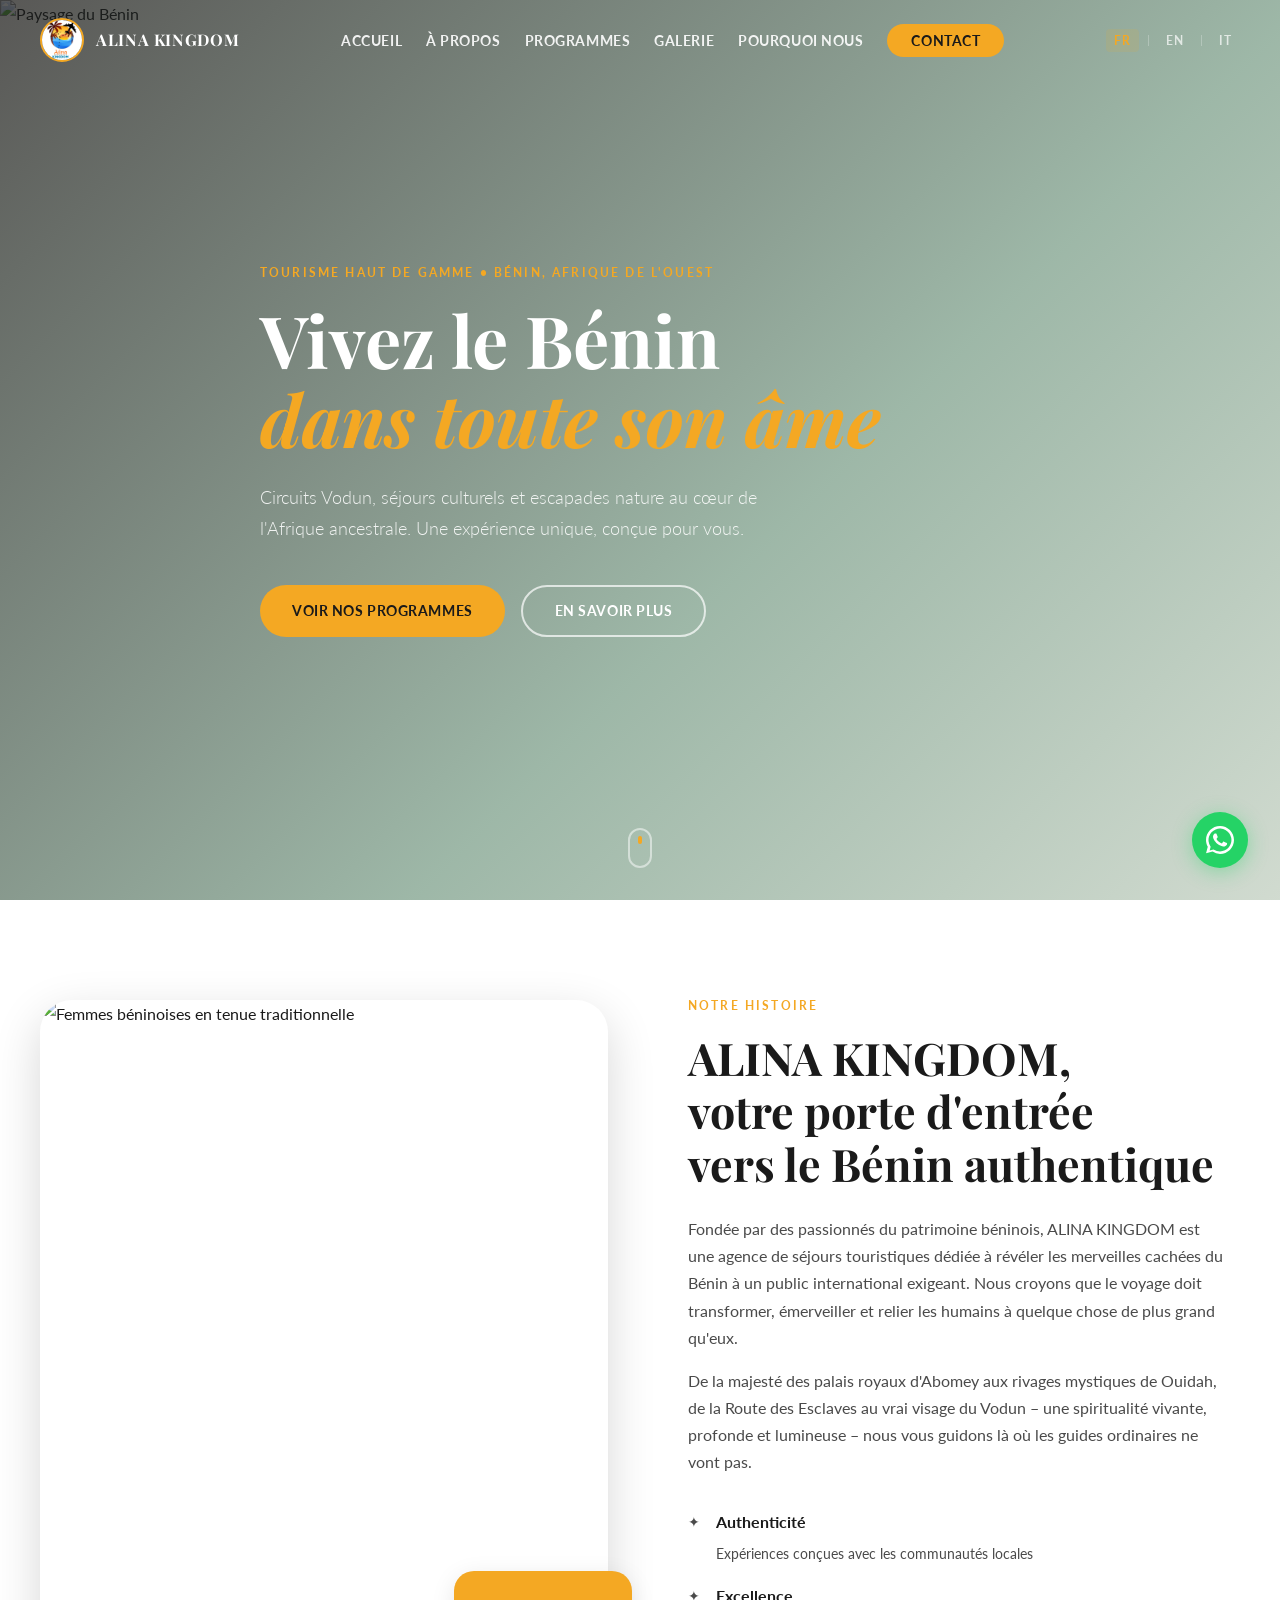
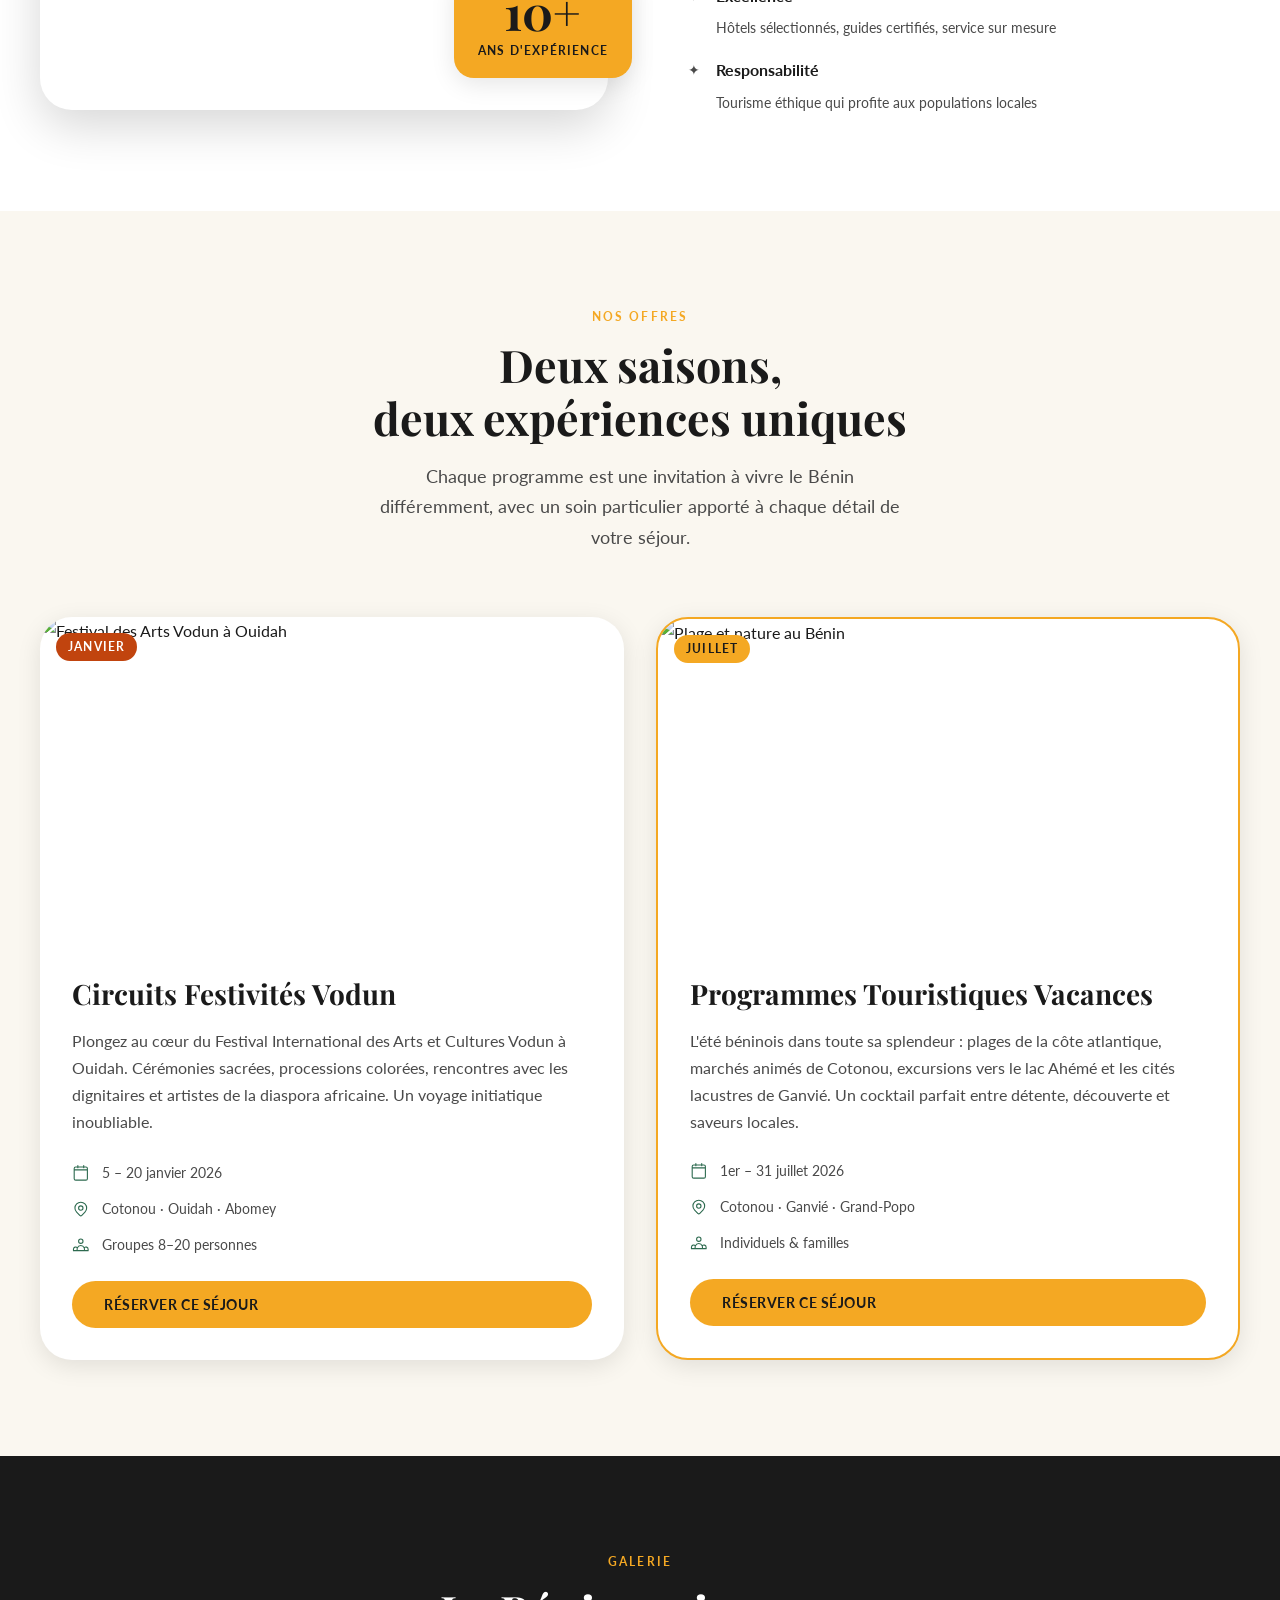
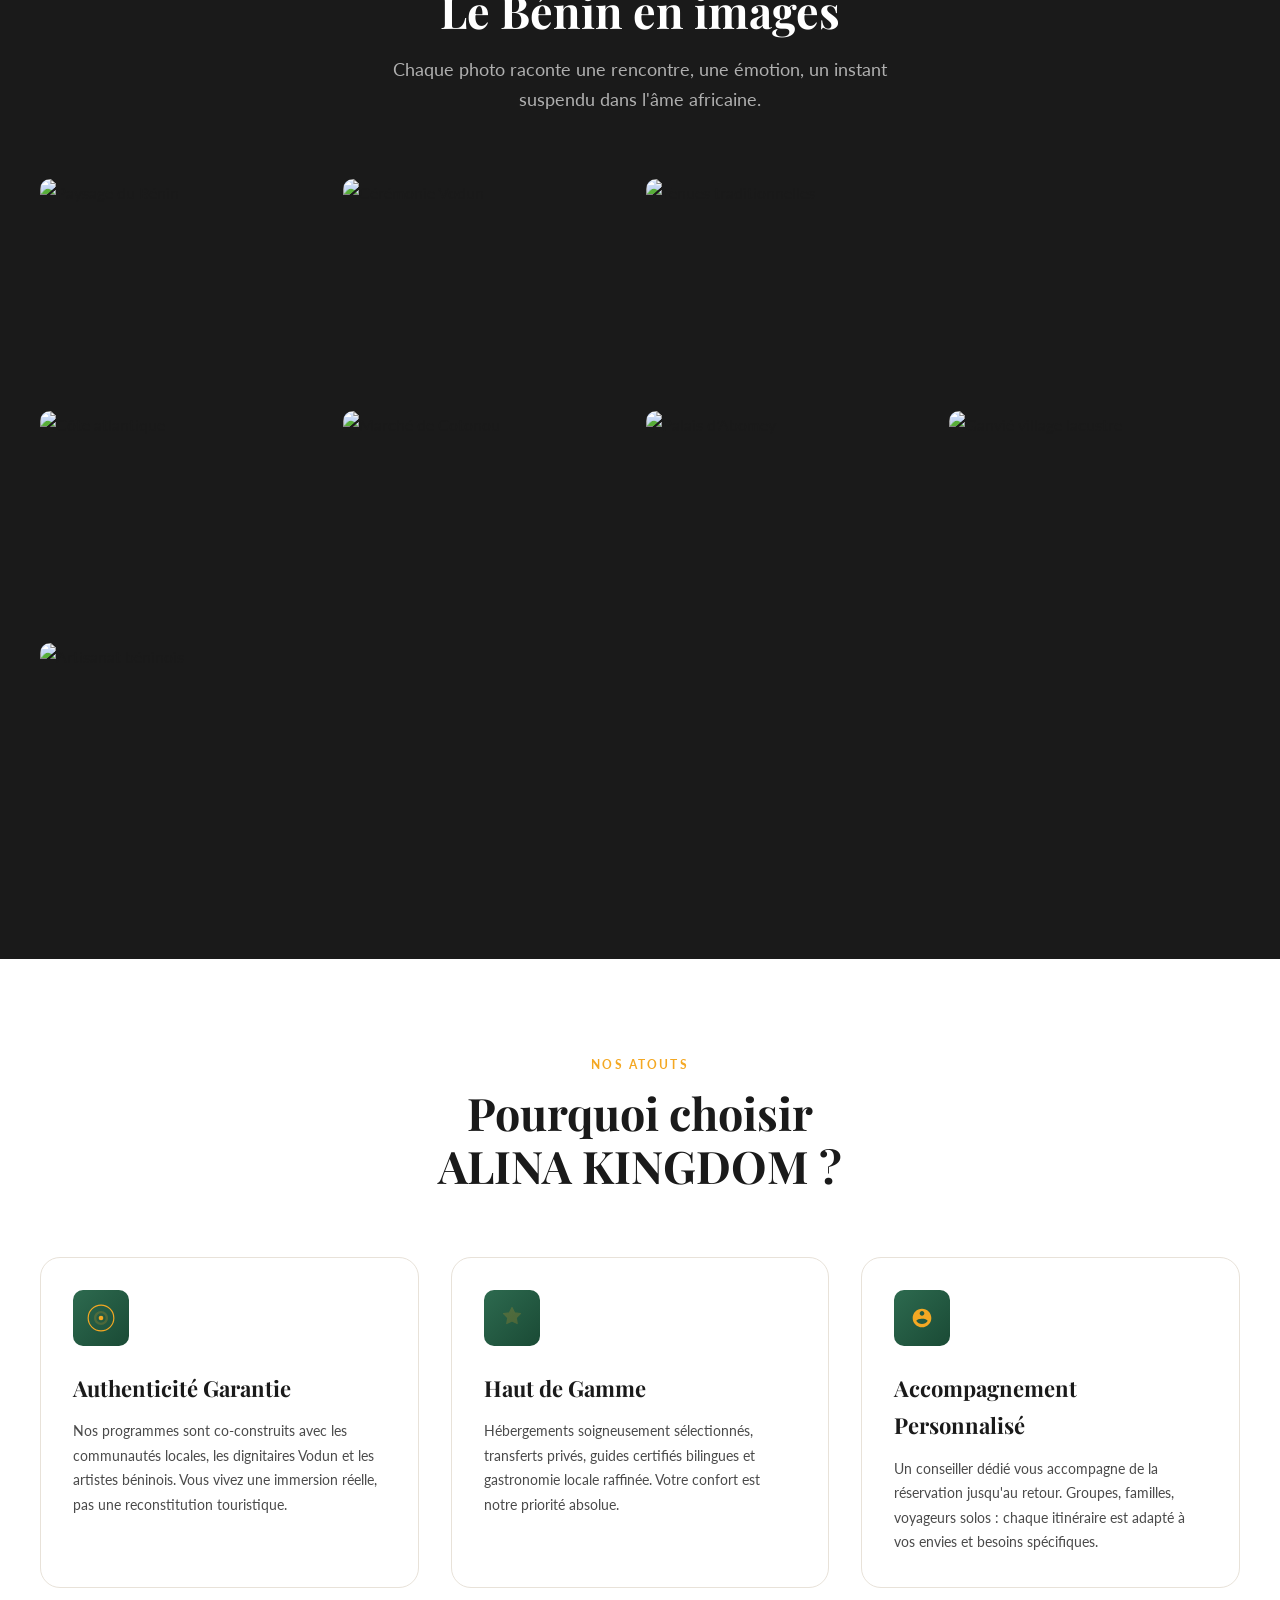
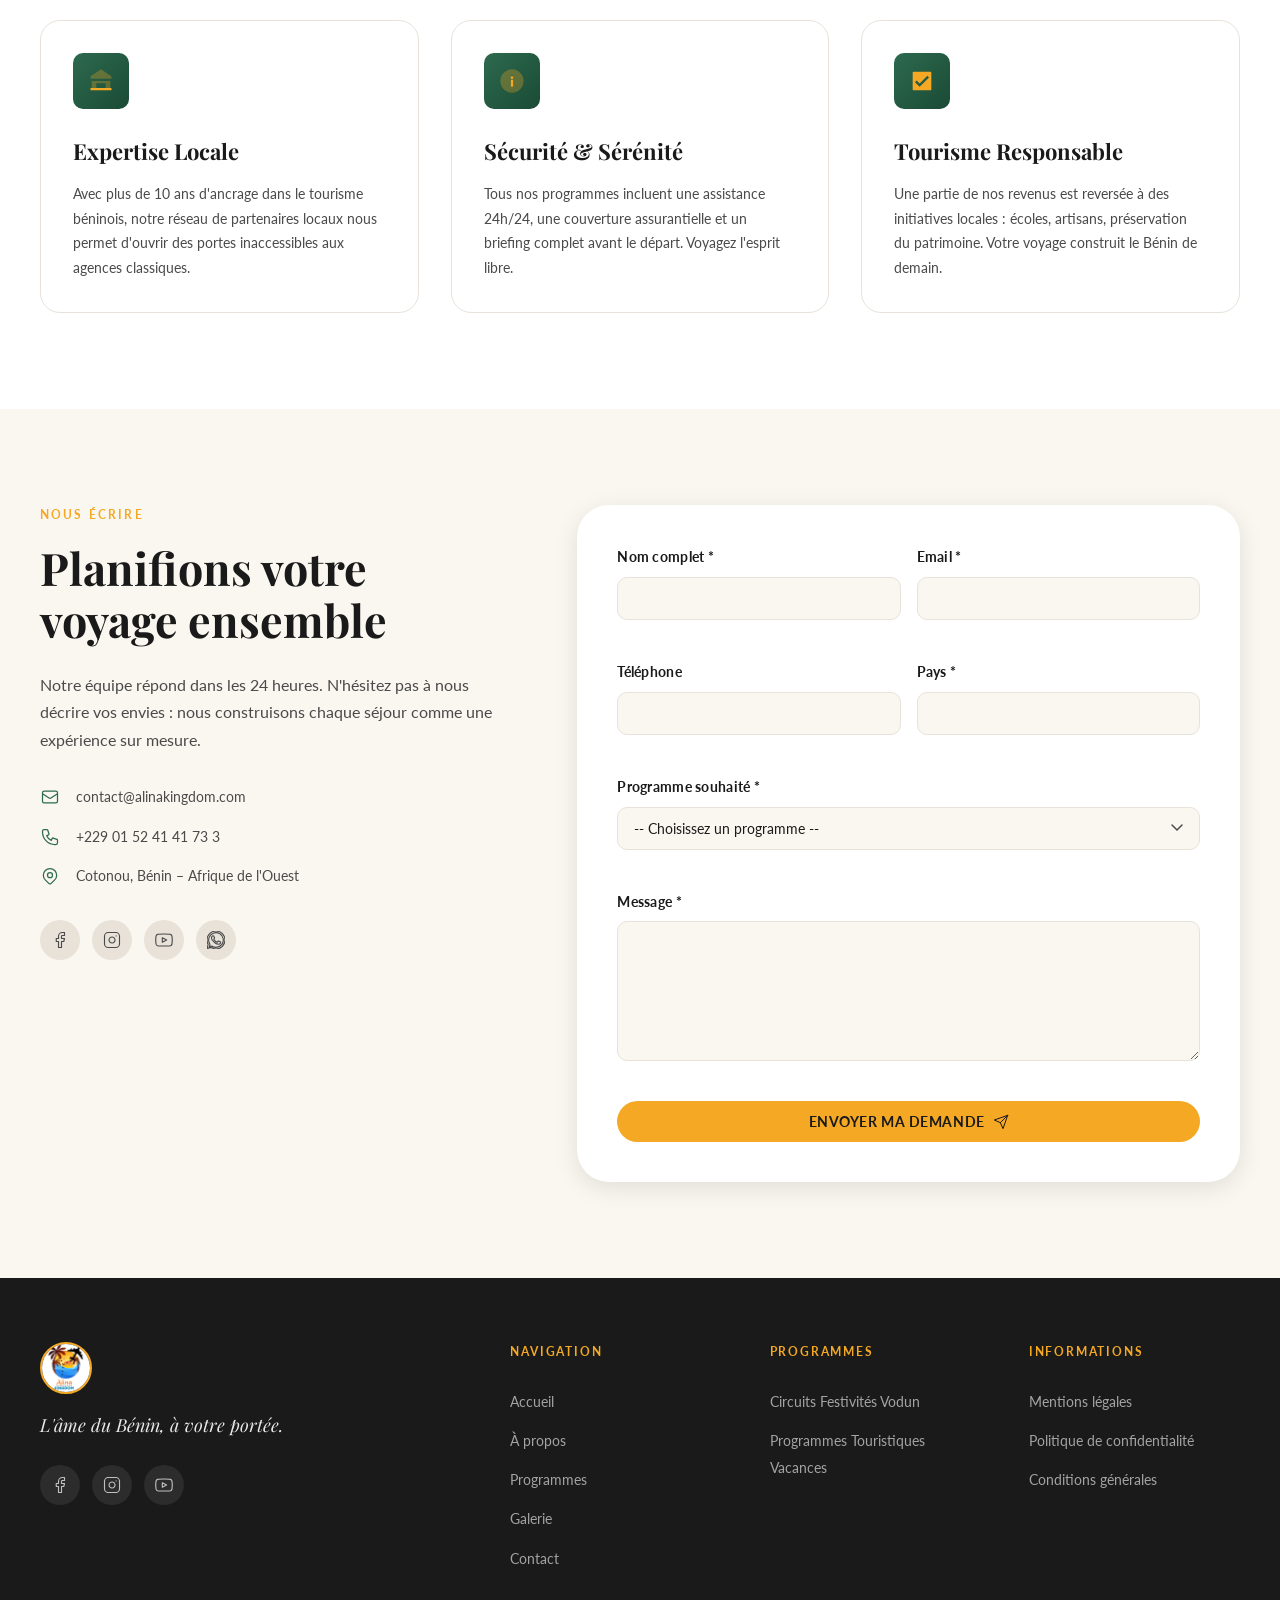
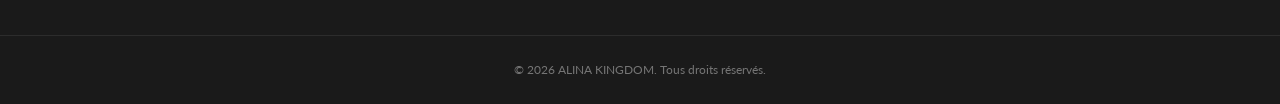
==== index.html @ 39112b96 "Initial release – ALINA KINGDOM website Site vitrine complet : HTML/CSS/JS vanilla, multilingue FR/E" ====
<!DOCTYPE html>
<html lang="fr">
<head>
  <meta charset="UTF-8" />
  <meta name="viewport" content="width=device-width, initial-scale=1.0" />
  <!-- SEO -->
  <title data-i18n="meta.title">ALINA KINGDOM – Séjours Touristiques au Bénin</title>
  <meta name="description" data-i18n-attr="content" data-i18n="meta.description" content="ALINA KINGDOM vous propose des séjours touristiques haut de gamme au Bénin : circuits Vodun, vacances estivales, immersion culturelle authentique à Cotonou, Ouidah et Abomey." />
  <meta name="keywords" content="tourisme au Bénin, voyage culturel Bénin, séjour Vodun, vacances Afrique, tourisme africain, Cotonou, Ouidah, Abomey, festival Vodun" />
  <meta name="author" content="ALINA KINGDOM" />
  <!-- Open Graph -->
  <meta property="og:type" content="website" />
  <meta property="og:url" content="https://www.alinakingdom.com/" />
  <meta property="og:title" data-i18n="meta.title" content="ALINA KINGDOM – Séjours Touristiques au Bénin" />
  <meta property="og:description" content="Découvrez le Bénin autrement avec ALINA KINGDOM. Circuits Vodun, immersion culturelle, séjours vacances haut de gamme en Afrique de l'Ouest." />
  <meta property="og:image" content="images/og-preview.jpg" />
  <!-- Twitter Card -->
  <meta name="twitter:card" content="summary_large_image" />
  <meta name="twitter:title" content="ALINA KINGDOM – Séjours Touristiques au Bénin" />
  <meta name="twitter:description" content="Circuits culturels et séjours touristiques au Bénin avec ALINA KINGDOM." />
  <!-- Fonts -->
  <link rel="preconnect" href="https://fonts.googleapis.com" />
  <link rel="preconnect" href="https://fonts.gstatic.com" crossorigin />
  <link href="https://fonts.googleapis.com/css2?family=Playfair+Display:ital,wght@0,400;0,600;0,700;1,400&family=Lato:wght@300;400;700&display=swap" rel="stylesheet" />
  <!-- Stylesheet -->
  <link rel="stylesheet" href="css/style.css" />
  <!-- Favicon -->
  <link rel="icon" type="image/jpeg" href="images/logo.jpeg" />
</head>
<body>

  <!-- ===== HEADER / NAV ===== -->
  <header class="header" id="header">
    <nav class="nav container">
      <a href="#accueil" class="nav__logo">
        <img src="images/logo.jpeg" alt="ALINA KINGDOM logo" class="nav__logo-img" />
        <span class="nav__logo-text">ALINA KINGDOM</span>
      </a>

      <ul class="nav__menu" id="navMenu">
        <li><a href="#accueil"   class="nav__link" data-i18n="nav.home">Accueil</a></li>
        <li><a href="#apropos"   class="nav__link" data-i18n="nav.about">À propos</a></li>
        <li><a href="#programmes" class="nav__link" data-i18n="nav.programs">Programmes</a></li>
        <li><a href="#galerie"   class="nav__link" data-i18n="nav.gallery">Galerie</a></li>
        <li><a href="#pourquoi"  class="nav__link" data-i18n="nav.why">Pourquoi nous</a></li>
        <li><a href="#contact"   class="nav__link nav__link--cta" data-i18n="nav.contact">Contact</a></li>
      </ul>

      <div class="nav__actions">
        <!-- Language switcher -->
        <div class="lang-switcher" id="langSwitcher">
          <button class="lang-btn active" data-lang="fr">FR</button>
          <span class="lang-sep">|</span>
          <button class="lang-btn" data-lang="en">EN</button>
          <span class="lang-sep">|</span>
          <button class="lang-btn" data-lang="it">IT</button>
        </div>
        <!-- Hamburger -->
        <button class="nav__hamburger" id="hamburger" aria-label="Menu" aria-expanded="false">
          <span></span><span></span><span></span>
        </button>
      </div>
    </nav>
  </header>

  <main>

    <!-- ===== HERO ===== -->
    <section class="hero" id="accueil">
      <!-- TODO: Remplacez l'image hero par une photo haute résolution du Bénin (ex: panorama Cotonou/Ouidah) -->
      <div class="hero__bg">
        <img src="https://images.unsplash.com/photo-1547471080-7cc2caa01a7e?w=1920&q=80" alt="Paysage du Bénin" class="hero__img" loading="eager" />
        <div class="hero__overlay"></div>
      </div>
      <div class="hero__content container">
        <p class="hero__eyebrow" data-i18n="hero.eyebrow">Tourisme haut de gamme • Bénin, Afrique de l'Ouest</p>
        <h1 class="hero__title" data-i18n="hero.title">Vivez le Bénin<br><em>dans toute son âme</em></h1>
        <p class="hero__subtitle" data-i18n="hero.subtitle">Circuits Vodun, séjours culturels et escapades nature au cœur de l'Afrique ancestrale. Une expérience unique, conçue pour vous.</p>
        <div class="hero__cta">
          <a href="#programmes" class="btn btn--primary" data-i18n="hero.cta1">Voir nos programmes</a>
          <a href="#apropos"    class="btn btn--outline" data-i18n="hero.cta2">En savoir plus</a>
        </div>
      </div>
      <a href="#apropos" class="hero__scroll" aria-label="Défiler vers le bas">
        <span class="hero__scroll-icon"></span>
      </a>
    </section>

    <!-- ===== À PROPOS ===== -->
    <section class="section apropos" id="apropos">
      <div class="container apropos__grid">
        <div class="apropos__visual fade-in">
          <!-- TODO: Remplacez par une photo authentique de votre équipe ou d'un lieu emblématique -->
          <img src="https://images.unsplash.com/photo-1567521464027-f127ff144326?w=900&q=80" alt="Femmes béninoises en tenue traditionnelle" class="apropos__img" loading="lazy" />
          <div class="apropos__badge">
            <span class="apropos__badge-number">10+</span>
            <span class="apropos__badge-text" data-i18n="about.badge">ans d'expérience</span>
          </div>
        </div>
        <div class="apropos__content fade-in">
          <span class="section__eyebrow" data-i18n="about.eyebrow">Notre histoire</span>
          <h2 class="section__title" data-i18n="about.title">ALINA KINGDOM,<br>votre porte d'entrée<br>vers le Bénin authentique</h2>
          <p class="apropos__text" data-i18n="about.p1">Fondée par des passionnés du patrimoine béninois, ALINA KINGDOM est une agence de séjours touristiques dédiée à révéler les merveilles cachées du Bénin à un public international exigeant. Nous croyons que le voyage doit transformer, émerveiller et relier les humains à quelque chose de plus grand qu'eux.</p>
          <p class="apropos__text" data-i18n="about.p2">De la majesté des palais royaux d'Abomey aux rivages mystiques de Ouidah, de la Route des Esclaves au vrai visage du Vodun – une spiritualité vivante, profonde et lumineuse – nous vous guidons là où les guides ordinaires ne vont pas.</p>
          <ul class="apropos__values">
            <li class="apropos__value">
              <span class="apropos__value-icon">✦</span>
              <div>
                <strong data-i18n="about.v1title">Authenticité</strong>
                <span data-i18n="about.v1desc">Expériences conçues avec les communautés locales</span>
              </div>
            </li>
            <li class="apropos__value">
              <span class="apropos__value-icon">✦</span>
              <div>
                <strong data-i18n="about.v2title">Excellence</strong>
                <span data-i18n="about.v2desc">Hôtels sélectionnés, guides certifiés, service sur mesure</span>
              </div>
            </li>
            <li class="apropos__value">
              <span class="apropos__value-icon">✦</span>
              <div>
                <strong data-i18n="about.v3title">Responsabilité</strong>
                <span data-i18n="about.v3desc">Tourisme éthique qui profite aux populations locales</span>
              </div>
            </li>
          </ul>
        </div>
      </div>
    </section>

    <!-- ===== PROGRAMMES ===== -->
    <section class="section programmes" id="programmes">
      <div class="container">
        <div class="section__header fade-in">
          <span class="section__eyebrow" data-i18n="programs.eyebrow">Nos offres</span>
          <h2 class="section__title" data-i18n="programs.title">Deux saisons,<br>deux expériences uniques</h2>
          <p class="section__lead" data-i18n="programs.lead">Chaque programme est une invitation à vivre le Bénin différemment, avec un soin particulier apporté à chaque détail de votre séjour.</p>
        </div>

        <div class="programmes__grid">

          <!-- Programme Janvier -->
          <article class="programme-card fade-in">
            <div class="programme-card__img-wrap">
              <!-- TODO: Remplacez par une photo du Festival Vodun (janvier) -->
              <img src="https://images.unsplash.com/photo-1504450874802-0ba2bcd9b5ae?w=800&q=80" alt="Festival des Arts Vodun à Ouidah" class="programme-card__img" loading="lazy" />
              <span class="programme-card__badge" data-i18n="prog1.badge">Janvier</span>
            </div>
            <div class="programme-card__body">
              <h3 class="programme-card__title" data-i18n="prog1.title">Circuits Festivités Vodun</h3>
              <p class="programme-card__desc" data-i18n="prog1.desc">Plongez au cœur du Festival International des Arts et Cultures Vodun à Ouidah. Cérémonies sacrées, processions colorées, rencontres avec les dignitaires et artistes de la diaspora africaine. Un voyage initiatique inoubliable.</p>
              <ul class="programme-card__details">
                <li>
                  <svg class="programme-card__icon" viewBox="0 0 24 24" aria-hidden="true"><path d="M8 2v3M16 2v3M3 8h18M5 4h14a2 2 0 012 2v14a2 2 0 01-2 2H5a2 2 0 01-2-2V6a2 2 0 012-2z"/></svg>
                  <span data-i18n="prog1.dates">5 – 20 janvier 2026</span>
                </li>
                <li>
                  <svg class="programme-card__icon" viewBox="0 0 24 24" aria-hidden="true"><path d="M17.657 16.657L13.414 20.9a2 2 0 01-2.828 0l-4.243-4.243a8 8 0 1111.314 0z"/><circle cx="12" cy="11" r="3"/></svg>
                  <span data-i18n="prog1.location">Cotonou · Ouidah · Abomey</span>
                </li>
                <li>
                  <svg class="programme-card__icon" viewBox="0 0 24 24" aria-hidden="true"><path d="M17 20h5v-2a3 3 0 00-5.356-1.857M17 20H7m10 0v-2c0-.656-.126-1.283-.356-1.857M7 20H2v-2a3 3 0 015.356-1.857M7 20v-2c0-.656.126-1.283.356-1.857m0 0a5.002 5.002 0 019.288 0M15 7a3 3 0 11-6 0 3 3 0 016 0z"/></svg>
                  <span data-i18n="prog1.group">Groupes 8–20 personnes</span>
                </li>
              </ul>
              <a href="#contact" class="btn btn--primary programme-card__btn" data-i18n="prog1.cta">Réserver ce séjour</a>
            </div>
          </article>

          <!-- Programme Juillet -->
          <article class="programme-card programme-card--featured fade-in">
            <div class="programme-card__img-wrap">
              <!-- TODO: Remplacez par une photo des vacances d'été au Bénin -->
              <img src="https://images.unsplash.com/photo-1516026672322-bc52d61a55d5?w=800&q=80" alt="Plage et nature au Bénin" class="programme-card__img" loading="lazy" />
              <span class="programme-card__badge programme-card__badge--gold" data-i18n="prog2.badge">Juillet</span>
            </div>
            <div class="programme-card__body">
              <h3 class="programme-card__title" data-i18n="prog2.title">Programmes Touristiques Vacances</h3>
              <p class="programme-card__desc" data-i18n="prog2.desc">L'été béninois dans toute sa splendeur : plages de la côte atlantique, marchés animés de Cotonou, excursions vers le lac Ahémé et les cités lacustres de Ganvié. Un cocktail parfait entre détente, découverte et saveurs locales.</p>
              <ul class="programme-card__details">
                <li>
                  <svg class="programme-card__icon" viewBox="0 0 24 24" aria-hidden="true"><path d="M8 2v3M16 2v3M3 8h18M5 4h14a2 2 0 012 2v14a2 2 0 01-2 2H5a2 2 0 01-2-2V6a2 2 0 012-2z"/></svg>
                  <span data-i18n="prog2.dates">1er – 31 juillet 2026</span>
                </li>
                <li>
                  <svg class="programme-card__icon" viewBox="0 0 24 24" aria-hidden="true"><path d="M17.657 16.657L13.414 20.9a2 2 0 01-2.828 0l-4.243-4.243a8 8 0 1111.314 0z"/><circle cx="12" cy="11" r="3"/></svg>
                  <span data-i18n="prog2.location">Cotonou · Ganvié · Grand-Popo</span>
                </li>
                <li>
                  <svg class="programme-card__icon" viewBox="0 0 24 24" aria-hidden="true"><path d="M17 20h5v-2a3 3 0 00-5.356-1.857M17 20H7m10 0v-2c0-.656-.126-1.283-.356-1.857M7 20H2v-2a3 3 0 015.356-1.857M7 20v-2c0-.656.126-1.283.356-1.857m0 0a5.002 5.002 0 019.288 0M15 7a3 3 0 11-6 0 3 3 0 016 0z"/></svg>
                  <span data-i18n="prog2.group">Individuels & familles</span>
                </li>
              </ul>
              <a href="#contact" class="btn btn--primary programme-card__btn" data-i18n="prog2.cta">Réserver ce séjour</a>
            </div>
          </article>

        </div>
      </div>
    </section>

    <!-- ===== GALERIE ===== -->
    <section class="section galerie" id="galerie">
      <div class="container">
        <div class="section__header fade-in">
          <span class="section__eyebrow" data-i18n="gallery.eyebrow">Galerie</span>
          <h2 class="section__title" data-i18n="gallery.title">Le Bénin en images</h2>
          <p class="section__lead" data-i18n="gallery.lead">Chaque photo raconte une rencontre, une émotion, un instant suspendu dans l'âme africaine.</p>
        </div>

        <div class="galerie__grid">
          <!-- TODO: Remplacez ces images par vos propres photos de qualité professionnelle -->
          <div class="galerie__item fade-in" data-src="https://images.unsplash.com/photo-1547471080-7cc2caa01a7e?w=1200&q=90" data-caption="Paysage du Bénin">
            <img src="https://images.unsplash.com/photo-1547471080-7cc2caa01a7e?w=600&q=75" alt="Paysage du Bénin" loading="lazy" />
            <div class="galerie__item-overlay"><span>+</span></div>
          </div>
          <div class="galerie__item fade-in" data-src="https://images.unsplash.com/photo-1504450874802-0ba2bcd9b5ae?w=1200&q=90" data-caption="Cérémonie Vodun à Ouidah">
            <img src="https://images.unsplash.com/photo-1504450874802-0ba2bcd9b5ae?w=600&q=75" alt="Cérémonie Vodun" loading="lazy" />
            <div class="galerie__item-overlay"><span>+</span></div>
          </div>
          <div class="galerie__item galerie__item--wide fade-in" data-src="https://images.unsplash.com/photo-1567521464027-f127ff144326?w=1200&q=90" data-caption="Tenues traditionnelles béninoises">
            <img src="https://images.unsplash.com/photo-1567521464027-f127ff144326?w=600&q=75" alt="Tenues traditionnelles" loading="lazy" />
            <div class="galerie__item-overlay"><span>+</span></div>
          </div>
          <div class="galerie__item fade-in" data-src="https://images.unsplash.com/photo-1516026672322-bc52d61a55d5?w=1200&q=90" data-caption="Côte atlantique du Bénin">
            <img src="https://images.unsplash.com/photo-1516026672322-bc52d61a55d5?w=600&q=75" alt="Côte atlantique" loading="lazy" />
            <div class="galerie__item-overlay"><span>+</span></div>
          </div>
          <div class="galerie__item fade-in" data-src="https://images.unsplash.com/photo-1602940659805-770d1b3b9911?w=1200&q=90" data-caption="Marché coloré de Cotonou">
            <img src="https://images.unsplash.com/photo-1602940659805-770d1b3b9911?w=600&q=75" alt="Marché de Cotonou" loading="lazy" />
            <div class="galerie__item-overlay"><span>+</span></div>
          </div>
          <div class="galerie__item galerie__item--tall fade-in" data-src="https://images.unsplash.com/photo-1489392191049-fc10c97e64b9?w=1200&q=90" data-caption="Palais royal d'Abomey">
            <img src="https://images.unsplash.com/photo-1489392191049-fc10c97e64b9?w=600&q=75" alt="Palais d'Abomey" loading="lazy" />
            <div class="galerie__item-overlay"><span>+</span></div>
          </div>
          <div class="galerie__item fade-in" data-src="https://images.unsplash.com/photo-1520637836862-4d197d17c38a?w=1200&q=90" data-caption="Village lacustre de Ganvié">
            <img src="https://images.unsplash.com/photo-1520637836862-4d197d17c38a?w=600&q=75" alt="Ganvié village lacustre" loading="lazy" />
            <div class="galerie__item-overlay"><span>+</span></div>
          </div>
          <div class="galerie__item fade-in" data-src="https://images.unsplash.com/photo-1530103862676-de8c9debad1d?w=1200&q=90" data-caption="Art et artisanat du Bénin">
            <img src="https://images.unsplash.com/photo-1530103862676-de8c9debad1d?w=600&q=75" alt="Artisanat béninois" loading="lazy" />
            <div class="galerie__item-overlay"><span>+</span></div>
          </div>
        </div>
      </div>
    </section>

    <!-- ===== POURQUOI NOUS ===== -->
    <section class="section pourquoi" id="pourquoi">
      <div class="container">
        <div class="section__header fade-in">
          <span class="section__eyebrow" data-i18n="why.eyebrow">Nos atouts</span>
          <h2 class="section__title" data-i18n="why.title">Pourquoi choisir<br>ALINA KINGDOM ?</h2>
        </div>
        <div class="pourquoi__grid">

          <div class="pourquoi__card fade-in">
            <div class="pourquoi__icon-wrap">
              <svg class="pourquoi__icon" viewBox="0 0 48 48" aria-hidden="true">
                <circle cx="24" cy="24" r="22" fill="none" stroke="currentColor" stroke-width="2"/>
                <path d="M24 12c-6.627 0-12 5.373-12 12s5.373 12 12 12 12-5.373 12-12-5.373-12-12-12zm0 4a8 8 0 110 16A8 8 0 0124 16z" fill="currentColor" opacity=".2"/>
                <path d="M24 20a4 4 0 100 8 4 4 0 000-8z" fill="currentColor"/>
              </svg>
            </div>
            <h3 class="pourquoi__title" data-i18n="why.c1title">Authenticité Garantie</h3>
            <p class="pourquoi__desc" data-i18n="why.c1desc">Nos programmes sont co-construits avec les communautés locales, les dignitaires Vodun et les artistes béninois. Vous vivez une immersion réelle, pas une reconstitution touristique.</p>
          </div>

          <div class="pourquoi__card fade-in">
            <div class="pourquoi__icon-wrap">
              <svg class="pourquoi__icon" viewBox="0 0 48 48" aria-hidden="true">
                <path d="M24 6l4.5 9 10 1.5-7.25 7 1.75 10L24 29l-9 4.5 1.75-10L9.5 16.5 19.5 15z" fill="currentColor" opacity=".2" stroke="currentColor" stroke-width="2" stroke-linejoin="round"/>
              </svg>
            </div>
            <h3 class="pourquoi__title" data-i18n="why.c2title">Haut de Gamme</h3>
            <p class="pourquoi__desc" data-i18n="why.c2desc">Hébergements soigneusement sélectionnés, transferts privés, guides certifiés bilingues et gastronomie locale raffinée. Votre confort est notre priorité absolue.</p>
          </div>

          <div class="pourquoi__card fade-in">
            <div class="pourquoi__icon-wrap">
              <svg class="pourquoi__icon" viewBox="0 0 48 48" aria-hidden="true">
                <path d="M24 8C15.163 8 8 15.163 8 24s7.163 16 16 16 16-7.163 16-16S32.837 8 24 8zm0 4c2.21 0 4 1.79 4 4s-1.79 4-4 4-4-1.79-4-4 1.79-4 4-4zm0 22.4c-4 0-7.52-2.04-9.6-5.12C14.44 26.6 20 25.2 24 25.2s9.56 1.4 9.6 4.08c-2.08 3.08-5.6 5.12-9.6 5.12z" fill="currentColor"/>
              </svg>
            </div>
            <h3 class="pourquoi__title" data-i18n="why.c3title">Accompagnement Personnalisé</h3>
            <p class="pourquoi__desc" data-i18n="why.c3desc">Un conseiller dédié vous accompagne de la réservation jusqu'au retour. Groupes, familles, voyageurs solos : chaque itinéraire est adapté à vos envies et besoins spécifiques.</p>
          </div>

          <div class="pourquoi__card fade-in">
            <div class="pourquoi__icon-wrap">
              <svg class="pourquoi__icon" viewBox="0 0 48 48" aria-hidden="true">
                <path d="M24 4L6 16v4h36v-4L24 4zM8 24v14h8V28h16v10h8V24H8z" fill="currentColor" opacity=".3"/>
                <rect x="6" y="36" width="36" height="4" rx="1" fill="currentColor"/>
              </svg>
            </div>
            <h3 class="pourquoi__title" data-i18n="why.c4title">Expertise Locale</h3>
            <p class="pourquoi__desc" data-i18n="why.c4desc">Avec plus de 10 ans d'ancrage dans le tourisme béninois, notre réseau de partenaires locaux nous permet d'ouvrir des portes inaccessibles aux agences classiques.</p>
          </div>

          <div class="pourquoi__card fade-in">
            <div class="pourquoi__icon-wrap">
              <svg class="pourquoi__icon" viewBox="0 0 48 48" aria-hidden="true">
                <path d="M24 4C13 4 4 13 4 24s9 20 20 20 20-9 20-20S35 4 24 4zm2 30h-4V22h4v12zm0-16h-4v-4h4v4z" fill="currentColor" opacity=".3"/>
                <path d="M22 22h4v12h-4zm0-6h4v4h-4z" fill="currentColor"/>
              </svg>
            </div>
            <h3 class="pourquoi__title" data-i18n="why.c5title">Sécurité & Sérénité</h3>
            <p class="pourquoi__desc" data-i18n="why.c5desc">Tous nos programmes incluent une assistance 24h/24, une couverture assurantielle et un briefing complet avant le départ. Voyagez l'esprit libre.</p>
          </div>

          <div class="pourquoi__card fade-in">
            <div class="pourquoi__icon-wrap">
              <svg class="pourquoi__icon" viewBox="0 0 48 48" aria-hidden="true">
                <path d="M38 8H10a2 2 0 00-2 2v28a2 2 0 002 2h28a2 2 0 002-2V10a2 2 0 00-2-2zM20 34l-8-8 2.83-2.83L20 28.34l13.17-13.17L36 18 20 34z" fill="currentColor"/>
              </svg>
            </div>
            <h3 class="pourquoi__title" data-i18n="why.c6title">Tourisme Responsable</h3>
            <p class="pourquoi__desc" data-i18n="why.c6desc">Une partie de nos revenus est reversée à des initiatives locales : écoles, artisans, préservation du patrimoine. Votre voyage construit le Bénin de demain.</p>
          </div>

        </div>
      </div>
    </section>

    <!-- ===== CONTACT ===== -->
    <section class="section contact" id="contact">
      <div class="container contact__grid">
        <div class="contact__info fade-in">
          <span class="section__eyebrow" data-i18n="contact.eyebrow">Nous écrire</span>
          <h2 class="section__title" data-i18n="contact.title">Planifions votre<br>voyage ensemble</h2>
          <p class="contact__text" data-i18n="contact.text">Notre équipe répond dans les 24 heures. N'hésitez pas à nous décrire vos envies : nous construisons chaque séjour comme une expérience sur mesure.</p>

          <ul class="contact__details">
            <li class="contact__detail">
              <svg class="contact__detail-icon" viewBox="0 0 24 24" aria-hidden="true"><path d="M3 8l7.89 5.26a2 2 0 002.22 0L21 8M5 19h14a2 2 0 002-2V7a2 2 0 00-2-2H5a2 2 0 00-2 2v10a2 2 0 002 2z"/></svg>
              <!-- TODO: Remplacez par votre adresse email -->
              <a href="mailto:contact@alinakingdom.com">contact@alinakingdom.com</a>
            </li>
            <li class="contact__detail">
              <svg class="contact__detail-icon" viewBox="0 0 24 24" aria-hidden="true"><path d="M3 5a2 2 0 012-2h3.28a1 1 0 01.948.684l1.498 4.493a1 1 0 01-.502 1.21l-2.257 1.13a11.042 11.042 0 005.516 5.516l1.13-2.257a1 1 0 011.21-.502l4.493 1.498a1 1 0 01.684.949V19a2 2 0 01-2 2h-1C9.716 21 3 14.284 3 6V5z"/></svg>
              <a href="tel:+22901524141733">+229 01 52 41 41 73 3</a>
            </li>
            <li class="contact__detail">
              <svg class="contact__detail-icon" viewBox="0 0 24 24" aria-hidden="true"><path d="M17.657 16.657L13.414 20.9a2 2 0 01-2.828 0l-4.243-4.243a8 8 0 1111.314 0z"/><circle cx="12" cy="11" r="3"/></svg>
              <span data-i18n="contact.address">Cotonou, Bénin – Afrique de l'Ouest</span>
            </li>
          </ul>

          <div class="contact__social">
            <a href="#" class="social-link" aria-label="Facebook" target="_blank" rel="noopener">
              <!-- TODO: Remplacez href par votre URL Facebook -->
              <svg viewBox="0 0 24 24" aria-hidden="true"><path d="M18 2h-3a5 5 0 00-5 5v3H7v4h3v8h4v-8h3l1-4h-4V7a1 1 0 011-1h3z"/></svg>
            </a>
            <a href="#" class="social-link" aria-label="Instagram" target="_blank" rel="noopener">
              <!-- TODO: Remplacez href par votre URL Instagram -->
              <svg viewBox="0 0 24 24" aria-hidden="true"><rect x="2" y="2" width="20" height="20" rx="5" ry="5"/><path d="M16 11.37A4 4 0 1112.63 8 4 4 0 0116 11.37z"/><line x1="17.5" y1="6.5" x2="17.51" y2="6.5"/></svg>
            </a>
            <a href="#" class="social-link" aria-label="YouTube" target="_blank" rel="noopener">
              <!-- TODO: Remplacez href par votre URL YouTube -->
              <svg viewBox="0 0 24 24" aria-hidden="true"><path d="M22.54 6.42a2.78 2.78 0 00-1.95-1.96C18.88 4 12 4 12 4s-6.88 0-8.59.46a2.78 2.78 0 00-1.95 1.96A29 29 0 001 12a29 29 0 00.46 5.58A2.78 2.78 0 003.41 19.6C5.12 20 12 20 12 20s6.88 0 8.59-.4a2.78 2.78 0 001.95-1.95A29 29 0 0023 12a29 29 0 00-.46-5.58z"/><polygon points="9.75 15.02 15.5 12 9.75 8.98 9.75 15.02"/></svg>
            </a>
            <a href="https://wa.me/22901524141733" class="social-link social-link--whatsapp" aria-label="WhatsApp" target="_blank" rel="noopener">
              <svg viewBox="0 0 24 24" aria-hidden="true"><path d="M17.472 14.382c-.297-.149-1.758-.867-2.03-.967-.273-.099-.471-.148-.67.15-.197.297-.767.966-.94 1.164-.173.199-.347.223-.644.075-.297-.15-1.255-.463-2.39-1.475-.883-.788-1.48-1.761-1.653-2.059-.173-.297-.018-.458.13-.606.134-.133.298-.347.446-.52.149-.174.198-.298.298-.497.099-.198.05-.371-.025-.52-.075-.149-.669-1.612-.916-2.207-.242-.579-.487-.5-.669-.51-.173-.008-.371-.01-.57-.01-.198 0-.52.074-.792.372-.272.297-1.04 1.016-1.04 2.479 0 1.462 1.065 2.875 1.213 3.074.149.198 2.096 3.2 5.077 4.487.709.306 1.262.489 1.694.625.712.227 1.36.195 1.871.118.571-.085 1.758-.719 2.006-1.413.248-.694.248-1.289.173-1.413-.074-.124-.272-.198-.57-.347z"/><path d="M12 0C5.373 0 0 5.373 0 12c0 2.117.554 4.103 1.522 5.83L.057 23.25l5.57-1.463A11.944 11.944 0 0012 24c6.627 0 12-5.373 12-12S18.627 0 12 0zm0 21.818a9.818 9.818 0 01-5.206-1.49l-.374-.222-3.303.87.882-3.22-.243-.39A9.818 9.818 0 1112 21.818z"/></svg>
            </a>
          </div>
        </div>

        <form class="contact__form fade-in" id="contactForm" novalidate>
          <div class="form__row">
            <div class="form__group">
              <label class="form__label" for="nom" data-i18n="form.name">Nom complet *</label>
              <input class="form__input" type="text" id="nom" name="nom" autocomplete="name" required />
              <span class="form__error" id="nomError"></span>
            </div>
            <div class="form__group">
              <label class="form__label" for="email" data-i18n="form.email">Email *</label>
              <input class="form__input" type="email" id="email" name="email" autocomplete="email" required />
              <span class="form__error" id="emailError"></span>
            </div>
          </div>
          <div class="form__row">
            <div class="form__group">
              <label class="form__label" for="telephone" data-i18n="form.phone">Téléphone</label>
              <input class="form__input" type="tel" id="telephone" name="telephone" autocomplete="tel" />
            </div>
            <div class="form__group">
              <label class="form__label" for="pays" data-i18n="form.country">Pays *</label>
              <input class="form__input" type="text" id="pays" name="pays" autocomplete="country-name" required />
              <span class="form__error" id="paysError"></span>
            </div>
          </div>
          <div class="form__group">
            <label class="form__label" for="programme" data-i18n="form.program">Programme souhaité *</label>
            <select class="form__input form__select" id="programme" name="programme" required>
              <option value="" data-i18n="form.programSelect">-- Choisissez un programme --</option>
              <option value="vodun" data-i18n="form.programVodun">Circuits Festivités Vodun (Janvier)</option>
              <option value="vacances" data-i18n="form.programVacances">Programmes Vacances (Juillet)</option>
              <option value="autre" data-i18n="form.programAutre">Autre / Sur mesure</option>
            </select>
            <span class="form__error" id="programmeError"></span>
          </div>
          <div class="form__group">
            <label class="form__label" for="message" data-i18n="form.message">Message *</label>
            <textarea class="form__input form__textarea" id="message" name="message" rows="5" required></textarea>
            <span class="form__error" id="messageError"></span>
          </div>
          <button type="submit" class="btn btn--primary btn--full" id="submitBtn">
            <span data-i18n="form.submit">Envoyer ma demande</span>
            <svg class="btn__icon" viewBox="0 0 24 24" aria-hidden="true"><path d="M22 2L11 13M22 2l-7 20-4-9-9-4 20-7z"/></svg>
          </button>
          <p class="form__success" id="formSuccess" data-i18n="form.success">Merci ! Nous vous répondrons dans les 24 heures.</p>
        </form>
      </div>
    </section>

  </main>

  <!-- ===== FOOTER ===== -->
  <footer class="footer">
    <div class="container footer__inner">
      <div class="footer__brand">
        <img src="images/logo.jpeg" alt="ALINA KINGDOM" class="footer__logo" />
        <p class="footer__tagline" data-i18n="footer.tagline">L'âme du Bénin, à votre portée.</p>
        <div class="footer__social">
          <a href="#" class="social-link social-link--footer" aria-label="Facebook" target="_blank" rel="noopener">
            <svg viewBox="0 0 24 24" aria-hidden="true"><path d="M18 2h-3a5 5 0 00-5 5v3H7v4h3v8h4v-8h3l1-4h-4V7a1 1 0 011-1h3z"/></svg>
          </a>
          <a href="#" class="social-link social-link--footer" aria-label="Instagram" target="_blank" rel="noopener">
            <svg viewBox="0 0 24 24" aria-hidden="true"><rect x="2" y="2" width="20" height="20" rx="5" ry="5"/><path d="M16 11.37A4 4 0 1112.63 8 4 4 0 0116 11.37z"/><line x1="17.5" y1="6.5" x2="17.51" y2="6.5"/></svg>
          </a>
          <a href="#" class="social-link social-link--footer" aria-label="YouTube" target="_blank" rel="noopener">
            <svg viewBox="0 0 24 24" aria-hidden="true"><path d="M22.54 6.42a2.78 2.78 0 00-1.95-1.96C18.88 4 12 4 12 4s-6.88 0-8.59.46a2.78 2.78 0 00-1.95 1.96A29 29 0 001 12a29 29 0 00.46 5.58A2.78 2.78 0 003.41 19.6C5.12 20 12 20 12 20s6.88 0 8.59-.4a2.78 2.78 0 001.95-1.95A29 29 0 0023 12a29 29 0 00-.46-5.58z"/><polygon points="9.75 15.02 15.5 12 9.75 8.98 9.75 15.02"/></svg>
          </a>
        </div>
      </div>

      <div class="footer__nav">
        <h4 class="footer__nav-title" data-i18n="footer.nav">Navigation</h4>
        <ul class="footer__nav-list">
          <li><a href="#accueil"    data-i18n="nav.home">Accueil</a></li>
          <li><a href="#apropos"    data-i18n="nav.about">À propos</a></li>
          <li><a href="#programmes" data-i18n="nav.programs">Programmes</a></li>
          <li><a href="#galerie"    data-i18n="nav.gallery">Galerie</a></li>
          <li><a href="#contact"    data-i18n="nav.contact">Contact</a></li>
        </ul>
      </div>

      <div class="footer__nav">
        <h4 class="footer__nav-title" data-i18n="footer.programs">Programmes</h4>
        <ul class="footer__nav-list">
          <li><a href="#programmes" data-i18n="prog1.title">Circuits Vodun (Janvier)</a></li>
          <li><a href="#programmes" data-i18n="prog2.title">Programmes Vacances (Juillet)</a></li>
        </ul>
      </div>

      <div class="footer__nav">
        <h4 class="footer__nav-title" data-i18n="footer.legal">Informations</h4>
        <ul class="footer__nav-list">
          <!-- TODO: Créez ces pages légales et mettez à jour les liens -->
          <li><a href="#" data-i18n="footer.mentions">Mentions légales</a></li>
          <li><a href="#" data-i18n="footer.privacy">Politique de confidentialité</a></li>
          <li><a href="#" data-i18n="footer.cgv">Conditions générales</a></li>
        </ul>
      </div>
    </div>

    <div class="footer__bottom">
      <div class="container">
        <p data-i18n="footer.copyright">© 2026 ALINA KINGDOM. Tous droits réservés.</p>
      </div>
    </div>
  </footer>

  <!-- ===== LIGHTBOX ===== -->
  <div class="lightbox" id="lightbox" role="dialog" aria-modal="true" aria-label="Image agrandie">
    <button class="lightbox__close" id="lightboxClose" aria-label="Fermer">&times;</button>
    <button class="lightbox__nav lightbox__nav--prev" id="lightboxPrev" aria-label="Image précédente">&#8592;</button>
    <div class="lightbox__content">
      <img class="lightbox__img" id="lightboxImg" src="" alt="" />
      <p class="lightbox__caption" id="lightboxCaption"></p>
    </div>
    <button class="lightbox__nav lightbox__nav--next" id="lightboxNext" aria-label="Image suivante">&#8594;</button>
  </div>

  <!-- ===== WHATSAPP FLOAT ===== -->
  <a href="https://wa.me/22901524141733" class="whatsapp-float" target="_blank" rel="noopener" aria-label="Contacter sur WhatsApp">
    <svg viewBox="0 0 24 24" aria-hidden="true"><path d="M17.472 14.382c-.297-.149-1.758-.867-2.03-.967-.273-.099-.471-.148-.67.15-.197.297-.767.966-.94 1.164-.173.199-.347.223-.644.075-.297-.15-1.255-.463-2.39-1.475-.883-.788-1.48-1.761-1.653-2.059-.173-.297-.018-.458.13-.606.134-.133.298-.347.446-.52.149-.174.198-.298.298-.497.099-.198.05-.371-.025-.52-.075-.149-.669-1.612-.916-2.207-.242-.579-.487-.5-.669-.51-.173-.008-.371-.01-.57-.01-.198 0-.52.074-.792.372-.272.297-1.04 1.016-1.04 2.479 0 1.462 1.065 2.875 1.213 3.074.149.198 2.096 3.2 5.077 4.487.709.306 1.262.489 1.694.625.712.227 1.36.195 1.871.118.571-.085 1.758-.719 2.006-1.413.248-.694.248-1.289.173-1.413-.074-.124-.272-.198-.57-.347z"/><path d="M12 0C5.373 0 0 5.373 0 12c0 2.117.554 4.103 1.522 5.83L.057 23.25l5.57-1.463A11.944 11.944 0 0012 24c6.627 0 12-5.373 12-12S18.627 0 12 0zm0 21.818a9.818 9.818 0 01-5.206-1.49l-.374-.222-3.303.87.882-3.22-.243-.39A9.818 9.818 0 1112 21.818z"/></svg>
    <span class="whatsapp-float__tooltip" data-i18n="whatsapp.tooltip">Chattez avec nous</span>
  </a>

  <!-- Scripts -->
  <script src="js/i18n.js"></script>
  <script src="js/main.js"></script>
</body>
</html>
---- css/style.css ----
/* ============================================================
   ALINA KINGDOM – Feuille de styles principale
   ============================================================ */

/* ── Variables CSS ── */
:root {
  --c-green:   #2D6A4F;
  --c-gold:    #F4A823;
  --c-ochre:   #C1440E;
  --c-cream:   #FAF7F0;
  --c-dark:    #1A1A1A;
  --c-mid:     #4A4A4A;
  --c-light:   #888;
  --c-border:  #E8E2D9;
  --c-white:   #ffffff;

  --ff-title:  'Playfair Display', Georgia, serif;
  --ff-body:   'Lato', system-ui, sans-serif;

  --fw-light:  300;
  --fw-reg:    400;
  --fw-bold:   700;

  --fs-xs:    .75rem;
  --fs-sm:    .875rem;
  --fs-base:  1rem;
  --fs-md:    1.125rem;
  --fs-lg:    1.375rem;
  --fs-xl:    1.75rem;
  --fs-2xl:   2.25rem;
  --fs-3xl:   3rem;
  --fs-4xl:   3.75rem;
  --fs-hero:  clamp(2.5rem, 6vw, 4.5rem);

  --space-1:  .25rem;
  --space-2:  .5rem;
  --space-3:  .75rem;
  --space-4:  1rem;
  --space-6:  1.5rem;
  --space-8:  2rem;
  --space-10: 2.5rem;
  --space-12: 3rem;
  --space-16: 4rem;
  --space-20: 5rem;
  --space-24: 6rem;
  --space-32: 8rem;

  --radius-sm: 4px;
  --radius:    10px;
  --radius-lg: 20px;
  --radius-xl: 32px;

  --shadow-sm: 0 2px 8px rgba(0,0,0,.06);
  --shadow:    0 6px 24px rgba(0,0,0,.10);
  --shadow-lg: 0 16px 48px rgba(0,0,0,.16);

  --transition: .3s ease;
  --nav-h:    80px;

  --container: 1200px;
}

/* ── Reset & base ── */
*, *::before, *::after { box-sizing: border-box; margin: 0; padding: 0; }

html {
  scroll-behavior: smooth;
  font-size: 16px;
  -webkit-text-size-adjust: 100%;
}

body {
  font-family: var(--ff-body);
  font-weight: var(--fw-reg);
  color: var(--c-dark);
  background: var(--c-cream);
  line-height: 1.7;
  overflow-x: hidden;
}

img { max-width: 100%; height: auto; display: block; }
a   { color: inherit; text-decoration: none; }
ul  { list-style: none; }
button { cursor: pointer; background: none; border: none; font-family: inherit; }
svg { stroke: currentColor; fill: none; stroke-width: 1.5; stroke-linecap: round; stroke-linejoin: round; }

/* ── Utility ── */
.container {
  width: min(var(--container), 100% - var(--space-8));
  margin-inline: auto;
}

.section {
  padding-block: var(--space-24);
}

.section__eyebrow {
  display: block;
  font-family: var(--ff-body);
  font-size: var(--fs-xs);
  font-weight: var(--fw-bold);
  letter-spacing: .18em;
  text-transform: uppercase;
  color: var(--c-gold);
  margin-bottom: var(--space-3);
}

.section__title {
  font-family: var(--ff-title);
  font-size: clamp(var(--fs-2xl), 3.5vw, var(--fs-3xl));
  font-weight: 700;
  line-height: 1.18;
  color: var(--c-dark);
}

.section__lead {
  font-size: var(--fs-md);
  color: var(--c-mid);
  max-width: 54ch;
  margin-top: var(--space-4);
}

.section__header {
  text-align: center;
  margin-bottom: var(--space-16);
}

.section__header .section__lead { margin-inline: auto; }

/* ── Buttons ── */
.btn {
  display: inline-flex;
  align-items: center;
  gap: var(--space-2);
  padding: var(--space-3) var(--space-8);
  border-radius: 50px;
  font-family: var(--ff-body);
  font-size: var(--fs-sm);
  font-weight: var(--fw-bold);
  letter-spacing: .04em;
  text-transform: uppercase;
  transition: transform var(--transition), box-shadow var(--transition), background var(--transition);
  white-space: nowrap;
}

.btn:hover  { transform: translateY(-2px); box-shadow: var(--shadow); }
.btn:active { transform: translateY(0); }

.btn--primary {
  background: var(--c-gold);
  color: var(--c-dark);
}
.btn--primary:hover { background: #e09018; }

.btn--outline {
  background: transparent;
  color: var(--c-white);
  border: 2px solid rgba(255,255,255,.7);
}
.btn--outline:hover {
  background: rgba(255,255,255,.12);
  border-color: var(--c-white);
}

.btn--full { width: 100%; justify-content: center; }

.btn__icon { width: 1rem; height: 1rem; flex-shrink: 0; }

/* ── Animations scroll ── */
.fade-in {
  opacity: 0;
  transform: translateY(32px);
  transition: opacity .7s ease, transform .7s ease;
}
.fade-in.visible {
  opacity: 1;
  transform: translateY(0);
}

/* ============================================================
   HEADER / NAV
   ============================================================ */
.header {
  position: fixed;
  top: 0; left: 0; right: 0;
  z-index: 1000;
  height: var(--nav-h);
  transition: background var(--transition), box-shadow var(--transition);
}

.header.scrolled {
  background: rgba(250,247,240,.97);
  backdrop-filter: blur(8px);
  box-shadow: var(--shadow-sm);
}

.nav {
  display: flex;
  align-items: center;
  justify-content: space-between;
  height: 100%;
  gap: var(--space-6);
}

.nav__logo {
  display: flex;
  align-items: center;
  gap: var(--space-3);
  flex-shrink: 0;
}

.nav__logo-img {
  width: 44px;
  height: 44px;
  border-radius: 50%;
  object-fit: cover;
  border: 2px solid var(--c-gold);
}

.nav__logo-text {
  font-family: var(--ff-title);
  font-size: var(--fs-base);
  font-weight: 700;
  color: var(--c-white);
  transition: color var(--transition);
  letter-spacing: .04em;
}

.header.scrolled .nav__logo-text { color: var(--c-dark); }

.nav__menu {
  display: flex;
  align-items: center;
  gap: var(--space-6);
}

.nav__link {
  font-size: var(--fs-sm);
  font-weight: var(--fw-bold);
  letter-spacing: .04em;
  text-transform: uppercase;
  color: rgba(255,255,255,.9);
  transition: color var(--transition);
  position: relative;
  padding-bottom: 2px;
}

.nav__link::after {
  content: '';
  position: absolute;
  bottom: -2px; left: 0;
  width: 0; height: 2px;
  background: var(--c-gold);
  transition: width var(--transition);
}
.nav__link:hover::after { width: 100%; }
.nav__link:hover { color: var(--c-white); }

.header.scrolled .nav__link { color: var(--c-dark); }
.header.scrolled .nav__link:hover { color: var(--c-green); }

.nav__link--cta {
  background: var(--c-gold);
  color: var(--c-dark) !important;
  padding: var(--space-2) var(--space-6);
  border-radius: 50px;
}
.nav__link--cta::after { display: none; }
.nav__link--cta:hover { background: #e09018; transform: translateY(-1px); }

.nav__actions {
  display: flex;
  align-items: center;
  gap: var(--space-4);
}

/* Language switcher */
.lang-switcher {
  display: flex;
  align-items: center;
  gap: var(--space-2);
}

.lang-btn {
  font-family: var(--ff-body);
  font-size: var(--fs-xs);
  font-weight: var(--fw-bold);
  letter-spacing: .08em;
  color: rgba(255,255,255,.7);
  padding: var(--space-1) var(--space-2);
  border-radius: var(--radius-sm);
  transition: color var(--transition), background var(--transition);
}

.lang-btn:hover,
.lang-btn.active {
  color: var(--c-gold);
  background: rgba(244,168,35,.12);
}

.header.scrolled .lang-btn { color: var(--c-mid); }
.header.scrolled .lang-btn:hover,
.header.scrolled .lang-btn.active { color: var(--c-gold); }

.lang-sep { color: rgba(255,255,255,.3); font-size: var(--fs-xs); }
.header.scrolled .lang-sep { color: var(--c-border); }

/* Hamburger */
.nav__hamburger {
  display: none;
  flex-direction: column;
  gap: 5px;
  padding: var(--space-2);
}

.nav__hamburger span {
  display: block;
  width: 22px; height: 2px;
  background: var(--c-white);
  border-radius: 2px;
  transition: transform var(--transition), opacity var(--transition);
}

.header.scrolled .nav__hamburger span { background: var(--c-dark); }

.nav__hamburger[aria-expanded="true"] span:nth-child(1) { transform: translateY(7px) rotate(45deg); }
.nav__hamburger[aria-expanded="true"] span:nth-child(2) { opacity: 0; }
.nav__hamburger[aria-expanded="true"] span:nth-child(3) { transform: translateY(-7px) rotate(-45deg); }

/* ============================================================
   HERO
   ============================================================ */
.hero {
  position: relative;
  min-height: 100svh;
  display: flex;
  align-items: center;
  overflow: hidden;
}

.hero__bg {
  position: absolute;
  inset: 0;
}

.hero__img {
  width: 100%; height: 100%;
  object-fit: cover;
  object-position: center;
}

.hero__overlay {
  position: absolute;
  inset: 0;
  background: linear-gradient(
    135deg,
    rgba(26,26,26,.72) 0%,
    rgba(45,106,79,.45) 60%,
    rgba(45,106,79,.2) 100%
  );
}

.hero__content {
  position: relative;
  z-index: 1;
  padding-top: var(--nav-h);
  padding-block: var(--space-20);
  max-width: 760px;
}

.hero__eyebrow {
  font-size: var(--fs-xs);
  font-weight: var(--fw-bold);
  letter-spacing: .18em;
  text-transform: uppercase;
  color: var(--c-gold);
  margin-bottom: var(--space-4);
}

.hero__title {
  font-family: var(--ff-title);
  font-size: var(--fs-hero);
  font-weight: 700;
  line-height: 1.1;
  color: var(--c-white);
  margin-bottom: var(--space-6);
}

.hero__title em {
  font-style: italic;
  color: var(--c-gold);
}

.hero__subtitle {
  font-size: var(--fs-md);
  font-weight: var(--fw-light);
  color: rgba(255,255,255,.88);
  max-width: 52ch;
  margin-bottom: var(--space-10);
  line-height: 1.75;
}

.hero__cta {
  display: flex;
  flex-wrap: wrap;
  gap: var(--space-4);
}

.hero__scroll {
  position: absolute;
  bottom: var(--space-8);
  left: 50%;
  transform: translateX(-50%);
  z-index: 1;
  display: flex;
  flex-direction: column;
  align-items: center;
}

.hero__scroll-icon {
  width: 24px; height: 40px;
  border: 2px solid rgba(255,255,255,.5);
  border-radius: 50px;
  position: relative;
}

.hero__scroll-icon::before {
  content: '';
  position: absolute;
  top: 6px; left: 50%;
  transform: translateX(-50%);
  width: 4px; height: 8px;
  background: var(--c-gold);
  border-radius: 50px;
  animation: scrollBounce 1.8s ease-in-out infinite;
}

@keyframes scrollBounce {
  0%,100% { transform: translateX(-50%) translateY(0); opacity: 1; }
  60%      { transform: translateX(-50%) translateY(12px); opacity: 0; }
}

/* ============================================================
   À PROPOS
   ============================================================ */
.apropos {
  background: var(--c-white);
}

.apropos__grid {
  display: grid;
  grid-template-columns: 1fr 1fr;
  gap: var(--space-16);
  align-items: center;
}

.apropos__visual {
  position: relative;
}

.apropos__img {
  width: 100%;
  aspect-ratio: 4/5;
  object-fit: cover;
  border-radius: var(--radius-xl);
  box-shadow: var(--shadow-lg);
}

.apropos__badge {
  position: absolute;
  bottom: var(--space-8);
  right: calc(-1 * var(--space-6));
  background: var(--c-gold);
  color: var(--c-dark);
  padding: var(--space-4) var(--space-6);
  border-radius: var(--radius-lg);
  text-align: center;
  box-shadow: var(--shadow);
}

.apropos__badge-number {
  display: block;
  font-family: var(--ff-title);
  font-size: var(--fs-3xl);
  font-weight: 700;
  line-height: 1;
}

.apropos__badge-text {
  font-size: var(--fs-xs);
  font-weight: var(--fw-bold);
  text-transform: uppercase;
  letter-spacing: .1em;
}

.apropos__content {
  padding-inline: var(--space-4);
}

.apropos__content .section__title {
  margin-block: var(--space-4) var(--space-6);
}

.apropos__text {
  color: var(--c-mid);
  margin-bottom: var(--space-4);
}

.apropos__values {
  margin-top: var(--space-8);
  display: flex;
  flex-direction: column;
  gap: var(--space-4);
}

.apropos__value {
  display: flex;
  gap: var(--space-4);
  align-items: flex-start;
}

.apropos__value-icon {
  color: var(--c-gold);
  font-size: var(--fs-lg);
  flex-shrink: 0;
  margin-top: 2px;
}

.apropos__value strong {
  display: block;
  font-size: var(--fs-base);
  font-weight: var(--fw-bold);
  color: var(--c-dark);
  margin-bottom: var(--space-1);
}

.apropos__value span {
  font-size: var(--fs-sm);
  color: var(--c-mid);
}

/* ============================================================
   PROGRAMMES
   ============================================================ */
.programmes {
  background: var(--c-cream);
}

.programmes__grid {
  display: grid;
  grid-template-columns: 1fr 1fr;
  gap: var(--space-8);
}

.programme-card {
  background: var(--c-white);
  border-radius: var(--radius-xl);
  overflow: hidden;
  box-shadow: var(--shadow);
  transition: transform var(--transition), box-shadow var(--transition);
  display: flex;
  flex-direction: column;
}

.programme-card:hover {
  transform: translateY(-6px);
  box-shadow: var(--shadow-lg);
}

.programme-card--featured {
  border: 2px solid var(--c-gold);
}

.programme-card__img-wrap {
  position: relative;
  aspect-ratio: 16/9;
  overflow: hidden;
}

.programme-card__img {
  width: 100%; height: 100%;
  object-fit: cover;
  transition: transform .6s ease;
}

.programme-card:hover .programme-card__img { transform: scale(1.04); }

.programme-card__badge {
  position: absolute;
  top: var(--space-4);
  left: var(--space-4);
  background: var(--c-ochre);
  color: var(--c-white);
  font-size: var(--fs-xs);
  font-weight: var(--fw-bold);
  letter-spacing: .1em;
  text-transform: uppercase;
  padding: var(--space-1) var(--space-3);
  border-radius: 50px;
}

.programme-card__badge--gold {
  background: var(--c-gold);
  color: var(--c-dark);
}

.programme-card__body {
  padding: var(--space-8);
  display: flex;
  flex-direction: column;
  flex: 1;
}

.programme-card__title {
  font-family: var(--ff-title);
  font-size: var(--fs-xl);
  font-weight: 700;
  margin-bottom: var(--space-4);
  color: var(--c-dark);
  line-height: 1.2;
}

.programme-card__desc {
  color: var(--c-mid);
  margin-bottom: var(--space-6);
  flex: 1;
}

.programme-card__details {
  display: flex;
  flex-direction: column;
  gap: var(--space-3);
  margin-bottom: var(--space-6);
}

.programme-card__details li {
  display: flex;
  align-items: center;
  gap: var(--space-3);
  font-size: var(--fs-sm);
  color: var(--c-mid);
}

.programme-card__icon {
  width: 1.1rem; height: 1.1rem;
  flex-shrink: 0;
  color: var(--c-green);
}

/* ============================================================
   GALERIE
   ============================================================ */
.galerie {
  background: var(--c-dark);
}

.galerie .section__eyebrow { color: var(--c-gold); }
.galerie .section__title   { color: var(--c-white); }
.galerie .section__lead    { color: rgba(255,255,255,.65); }

.galerie__grid {
  display: grid;
  grid-template-columns: repeat(4, 1fr);
  grid-auto-rows: 220px;
  gap: var(--space-3);
}

.galerie__item {
  position: relative;
  overflow: hidden;
  border-radius: var(--radius);
  cursor: pointer;
}

.galerie__item--wide { grid-column: span 2; }
.galerie__item--tall { grid-row: span 2; }

.galerie__item img {
  width: 100%; height: 100%;
  object-fit: cover;
  transition: transform .5s ease;
}

.galerie__item-overlay {
  position: absolute;
  inset: 0;
  background: rgba(45,106,79,.7);
  display: flex;
  align-items: center;
  justify-content: center;
  opacity: 0;
  transition: opacity var(--transition);
}

.galerie__item-overlay span {
  color: var(--c-white);
  font-size: var(--fs-3xl);
  font-weight: var(--fw-light);
  line-height: 1;
  transition: transform var(--transition);
}

.galerie__item:hover img { transform: scale(1.06); }
.galerie__item:hover .galerie__item-overlay { opacity: 1; }
.galerie__item:hover .galerie__item-overlay span { transform: rotate(45deg); }

/* ============================================================
   POURQUOI NOUS
   ============================================================ */
.pourquoi {
  background: var(--c-white);
}

.pourquoi__grid {
  display: grid;
  grid-template-columns: repeat(3, 1fr);
  gap: var(--space-8);
}

.pourquoi__card {
  padding: var(--space-8);
  border-radius: var(--radius-lg);
  border: 1.5px solid var(--c-border);
  transition: border-color var(--transition), box-shadow var(--transition), transform var(--transition);
}

.pourquoi__card:hover {
  border-color: var(--c-gold);
  box-shadow: var(--shadow);
  transform: translateY(-4px);
}

.pourquoi__icon-wrap {
  width: 56px; height: 56px;
  background: linear-gradient(135deg, var(--c-green), #1a4a35);
  border-radius: var(--radius);
  display: flex;
  align-items: center;
  justify-content: center;
  margin-bottom: var(--space-6);
  color: var(--c-gold);
}

.pourquoi__icon {
  width: 28px; height: 28px;
  fill: currentColor;
  stroke: none;
}

.pourquoi__title {
  font-family: var(--ff-title);
  font-size: var(--fs-lg);
  font-weight: 700;
  margin-bottom: var(--space-3);
  color: var(--c-dark);
}

.pourquoi__desc {
  font-size: var(--fs-sm);
  color: var(--c-mid);
  line-height: 1.75;
}

/* ============================================================
   CONTACT
   ============================================================ */
.contact {
  background: var(--c-cream);
}

.contact__grid {
  display: grid;
  grid-template-columns: 1fr 1.4fr;
  gap: var(--space-16);
  align-items: start;
}

.contact__info .section__title {
  margin-block: var(--space-4) var(--space-6);
}

.contact__text {
  color: var(--c-mid);
  margin-bottom: var(--space-8);
}

.contact__details {
  display: flex;
  flex-direction: column;
  gap: var(--space-4);
  margin-bottom: var(--space-8);
}

.contact__detail {
  display: flex;
  align-items: center;
  gap: var(--space-4);
  font-size: var(--fs-sm);
  color: var(--c-mid);
}

.contact__detail a:hover { color: var(--c-green); }

.contact__detail-icon {
  width: 1.25rem; height: 1.25rem;
  flex-shrink: 0;
  color: var(--c-green);
}

.contact__social {
  display: flex;
  gap: var(--space-3);
}

.social-link {
  width: 40px; height: 40px;
  border-radius: 50%;
  background: var(--c-border);
  display: flex;
  align-items: center;
  justify-content: center;
  transition: background var(--transition), transform var(--transition);
  color: var(--c-mid);
}

.social-link svg { width: 18px; height: 18px; }
.social-link:hover { background: var(--c-green); color: var(--c-white); transform: translateY(-2px); }
.social-link--whatsapp:hover { background: #25D366; }

/* Contact form */
.contact__form {
  background: var(--c-white);
  padding: var(--space-10);
  border-radius: var(--radius-xl);
  box-shadow: var(--shadow);
}

.form__row {
  display: grid;
  grid-template-columns: 1fr 1fr;
  gap: var(--space-4);
}

.form__group {
  display: flex;
  flex-direction: column;
  gap: var(--space-2);
  margin-bottom: var(--space-4);
}

.form__label {
  font-size: var(--fs-sm);
  font-weight: var(--fw-bold);
  color: var(--c-dark);
  letter-spacing: .02em;
}

.form__input {
  padding: var(--space-3) var(--space-4);
  border: 1.5px solid var(--c-border);
  border-radius: var(--radius);
  font-family: var(--ff-body);
  font-size: var(--fs-sm);
  color: var(--c-dark);
  background: var(--c-cream);
  transition: border-color var(--transition), box-shadow var(--transition);
  outline: none;
}

.form__input:focus {
  border-color: var(--c-green);
  box-shadow: 0 0 0 3px rgba(45,106,79,.12);
}

.form__input.error { border-color: var(--c-ochre); }

.form__select { appearance: none; background-image: url("data:image/svg+xml,%3Csvg xmlns='http://www.w3.org/2000/svg' width='12' height='8' viewBox='0 0 12 8'%3E%3Cpath d='M1 1l5 5 5-5' stroke='%234A4A4A' stroke-width='1.5' fill='none' stroke-linecap='round'/%3E%3C/svg%3E"); background-repeat: no-repeat; background-position: right var(--space-4) center; padding-right: var(--space-10); }

.form__textarea { resize: vertical; min-height: 140px; }

.form__error {
  font-size: var(--fs-xs);
  color: var(--c-ochre);
  min-height: 1rem;
}

.form__success {
  display: none;
  text-align: center;
  color: var(--c-green);
  font-weight: var(--fw-bold);
  margin-top: var(--space-4);
  padding: var(--space-4);
  background: rgba(45,106,79,.08);
  border-radius: var(--radius);
}

.form__success.visible { display: block; }

/* ============================================================
   FOOTER
   ============================================================ */
.footer {
  background: var(--c-dark);
  color: rgba(255,255,255,.75);
}

.footer__inner {
  display: grid;
  grid-template-columns: 2fr 1fr 1fr 1fr;
  gap: var(--space-12);
  padding-block: var(--space-16);
}

.footer__logo {
  width: 52px; height: 52px;
  border-radius: 50%;
  object-fit: cover;
  border: 2px solid var(--c-gold);
  margin-bottom: var(--space-4);
}

.footer__tagline {
  font-family: var(--ff-title);
  font-style: italic;
  font-size: var(--fs-md);
  color: rgba(255,255,255,.9);
  margin-bottom: var(--space-6);
}

.footer__social { display: flex; gap: var(--space-3); }

.social-link--footer {
  background: rgba(255,255,255,.08);
  color: rgba(255,255,255,.7);
}

.social-link--footer:hover { background: var(--c-green); color: var(--c-white); }

.footer__nav-title {
  font-family: var(--ff-body);
  font-size: var(--fs-xs);
  font-weight: var(--fw-bold);
  letter-spacing: .15em;
  text-transform: uppercase;
  color: var(--c-gold);
  margin-bottom: var(--space-6);
}

.footer__nav-list {
  display: flex;
  flex-direction: column;
  gap: var(--space-3);
}

.footer__nav-list a {
  font-size: var(--fs-sm);
  color: rgba(255,255,255,.6);
  transition: color var(--transition);
}

.footer__nav-list a:hover { color: var(--c-white); }

.footer__bottom {
  border-top: 1px solid rgba(255,255,255,.08);
  padding-block: var(--space-6);
  text-align: center;
  font-size: var(--fs-xs);
  color: rgba(255,255,255,.4);
}

/* ============================================================
   LIGHTBOX
   ============================================================ */
.lightbox {
  position: fixed;
  inset: 0;
  z-index: 9999;
  background: rgba(0,0,0,.94);
  display: none;
  align-items: center;
  justify-content: center;
  padding: var(--space-8);
}

.lightbox.open { display: flex; }

.lightbox__content {
  position: relative;
  max-width: 90vw;
  max-height: 90vh;
  text-align: center;
}

.lightbox__img {
  max-width: 90vw;
  max-height: 80vh;
  object-fit: contain;
  border-radius: var(--radius);
  box-shadow: var(--shadow-lg);
}

.lightbox__caption {
  margin-top: var(--space-3);
  font-size: var(--fs-sm);
  color: rgba(255,255,255,.7);
  font-style: italic;
}

.lightbox__close {
  position: absolute;
  top: var(--space-4); right: var(--space-4);
  font-size: 2.5rem;
  color: rgba(255,255,255,.8);
  line-height: 1;
  transition: color var(--transition), transform var(--transition);
  z-index: 1;
}

.lightbox__close:hover { color: var(--c-gold); transform: rotate(90deg); }

.lightbox__nav {
  position: absolute;
  top: 50%; transform: translateY(-50%);
  font-size: 2rem;
  color: rgba(255,255,255,.7);
  padding: var(--space-4);
  border-radius: 50%;
  background: rgba(255,255,255,.08);
  transition: background var(--transition), color var(--transition);
  z-index: 1;
}

.lightbox__nav:hover { background: var(--c-green); color: var(--c-white); }
.lightbox__nav--prev { left: var(--space-4); }
.lightbox__nav--next { right: var(--space-4); }

/* ============================================================
   WHATSAPP FLOAT
   ============================================================ */
.whatsapp-float {
  position: fixed;
  bottom: var(--space-8);
  right: var(--space-8);
  z-index: 999;
  width: 56px; height: 56px;
  background: #25D366;
  border-radius: 50%;
  display: flex;
  align-items: center;
  justify-content: center;
  box-shadow: 0 4px 20px rgba(37,211,102,.4);
  transition: transform var(--transition), box-shadow var(--transition);
  color: var(--c-white);
}

.whatsapp-float svg { width: 28px; height: 28px; fill: currentColor; stroke: none; }
.whatsapp-float:hover { transform: scale(1.1); box-shadow: 0 6px 28px rgba(37,211,102,.55); }

.whatsapp-float__tooltip {
  position: absolute;
  right: calc(100% + var(--space-3));
  white-space: nowrap;
  background: var(--c-dark);
  color: var(--c-white);
  font-size: var(--fs-xs);
  font-weight: var(--fw-bold);
  padding: var(--space-2) var(--space-4);
  border-radius: var(--radius);
  opacity: 0;
  pointer-events: none;
  transform: translateX(8px);
  transition: opacity var(--transition), transform var(--transition);
}

.whatsapp-float:hover .whatsapp-float__tooltip {
  opacity: 1;
  transform: translateX(0);
}

/* ============================================================
   RESPONSIVE
   ============================================================ */

/* ── Tablette ── */
@media (max-width: 1024px) {
  :root { --nav-h: 70px; }

  .apropos__grid       { gap: var(--space-10); }
  .apropos__badge      { right: 0; }
  .programmes__grid    { gap: var(--space-6); }
  .galerie__grid       { grid-template-columns: repeat(3, 1fr); }
  .pourquoi__grid      { grid-template-columns: repeat(2, 1fr); }
  .footer__inner       { grid-template-columns: 1fr 1fr; gap: var(--space-10); }
  .contact__grid       { gap: var(--space-10); }
}

@media (max-width: 900px) {
  .nav__menu {
    position: fixed;
    top: var(--nav-h); left: 0; right: 0;
    background: rgba(250,247,240,.98);
    backdrop-filter: blur(12px);
    flex-direction: column;
    align-items: stretch;
    padding: var(--space-6) var(--space-8) var(--space-10);
    gap: 0;
    transform: translateY(-110%);
    transition: transform .35s ease;
    box-shadow: var(--shadow-lg);
  }

  .nav__menu.open { transform: translateY(0); }

  .nav__link {
    color: var(--c-dark);
    padding: var(--space-4) 0;
    border-bottom: 1px solid var(--c-border);
    font-size: var(--fs-base);
  }

  .nav__link--cta {
    margin-top: var(--space-4);
    text-align: center;
    padding: var(--space-4);
  }

  .nav__hamburger { display: flex; }
}

/* ── Mobile ── */
@media (max-width: 768px) {
  .section { padding-block: var(--space-16); }

  .apropos__grid    { grid-template-columns: 1fr; }
  .apropos__visual  { order: -1; }
  .apropos__badge   { right: var(--space-4); }

  .programmes__grid { grid-template-columns: 1fr; }

  .galerie__grid {
    grid-template-columns: repeat(2, 1fr);
    grid-auto-rows: 160px;
  }

  .pourquoi__grid { grid-template-columns: 1fr; }

  .contact__grid  { grid-template-columns: 1fr; }

  .form__row { grid-template-columns: 1fr; }

  .footer__inner {
    grid-template-columns: 1fr;
    gap: var(--space-8);
  }

  .hero__cta { flex-direction: column; align-items: flex-start; }
  .hero__cta .btn { width: 100%; justify-content: center; }
}

@media (max-width: 480px) {
  .galerie__grid {
    grid-template-columns: 1fr;
    grid-auto-rows: 220px;
  }

  .galerie__item--wide,
  .galerie__item--tall { grid-column: span 1; grid-row: span 1; }

  .contact__form { padding: var(--space-6); }
  .whatsapp-float { bottom: var(--space-4); right: var(--space-4); }

  .lightbox__nav--prev { left: var(--space-2); }
  .lightbox__nav--next { right: var(--space-2); }
}
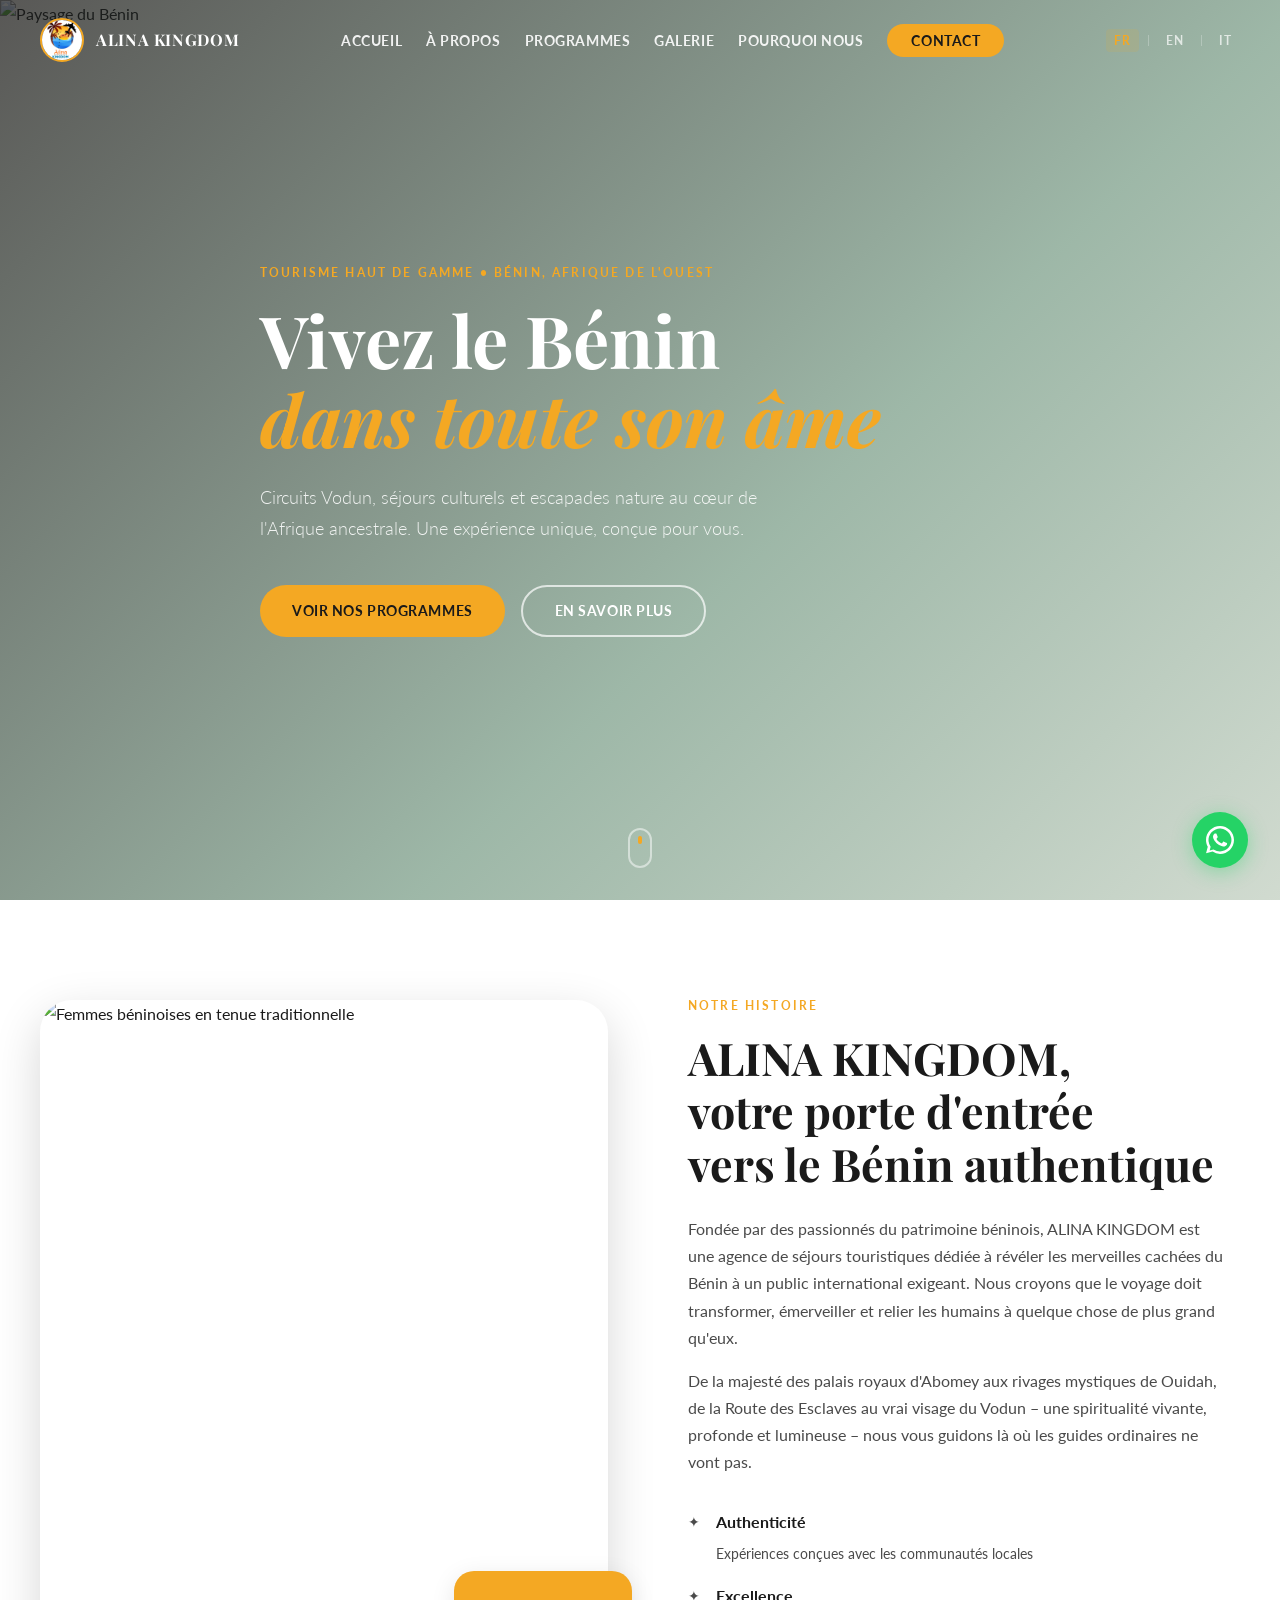
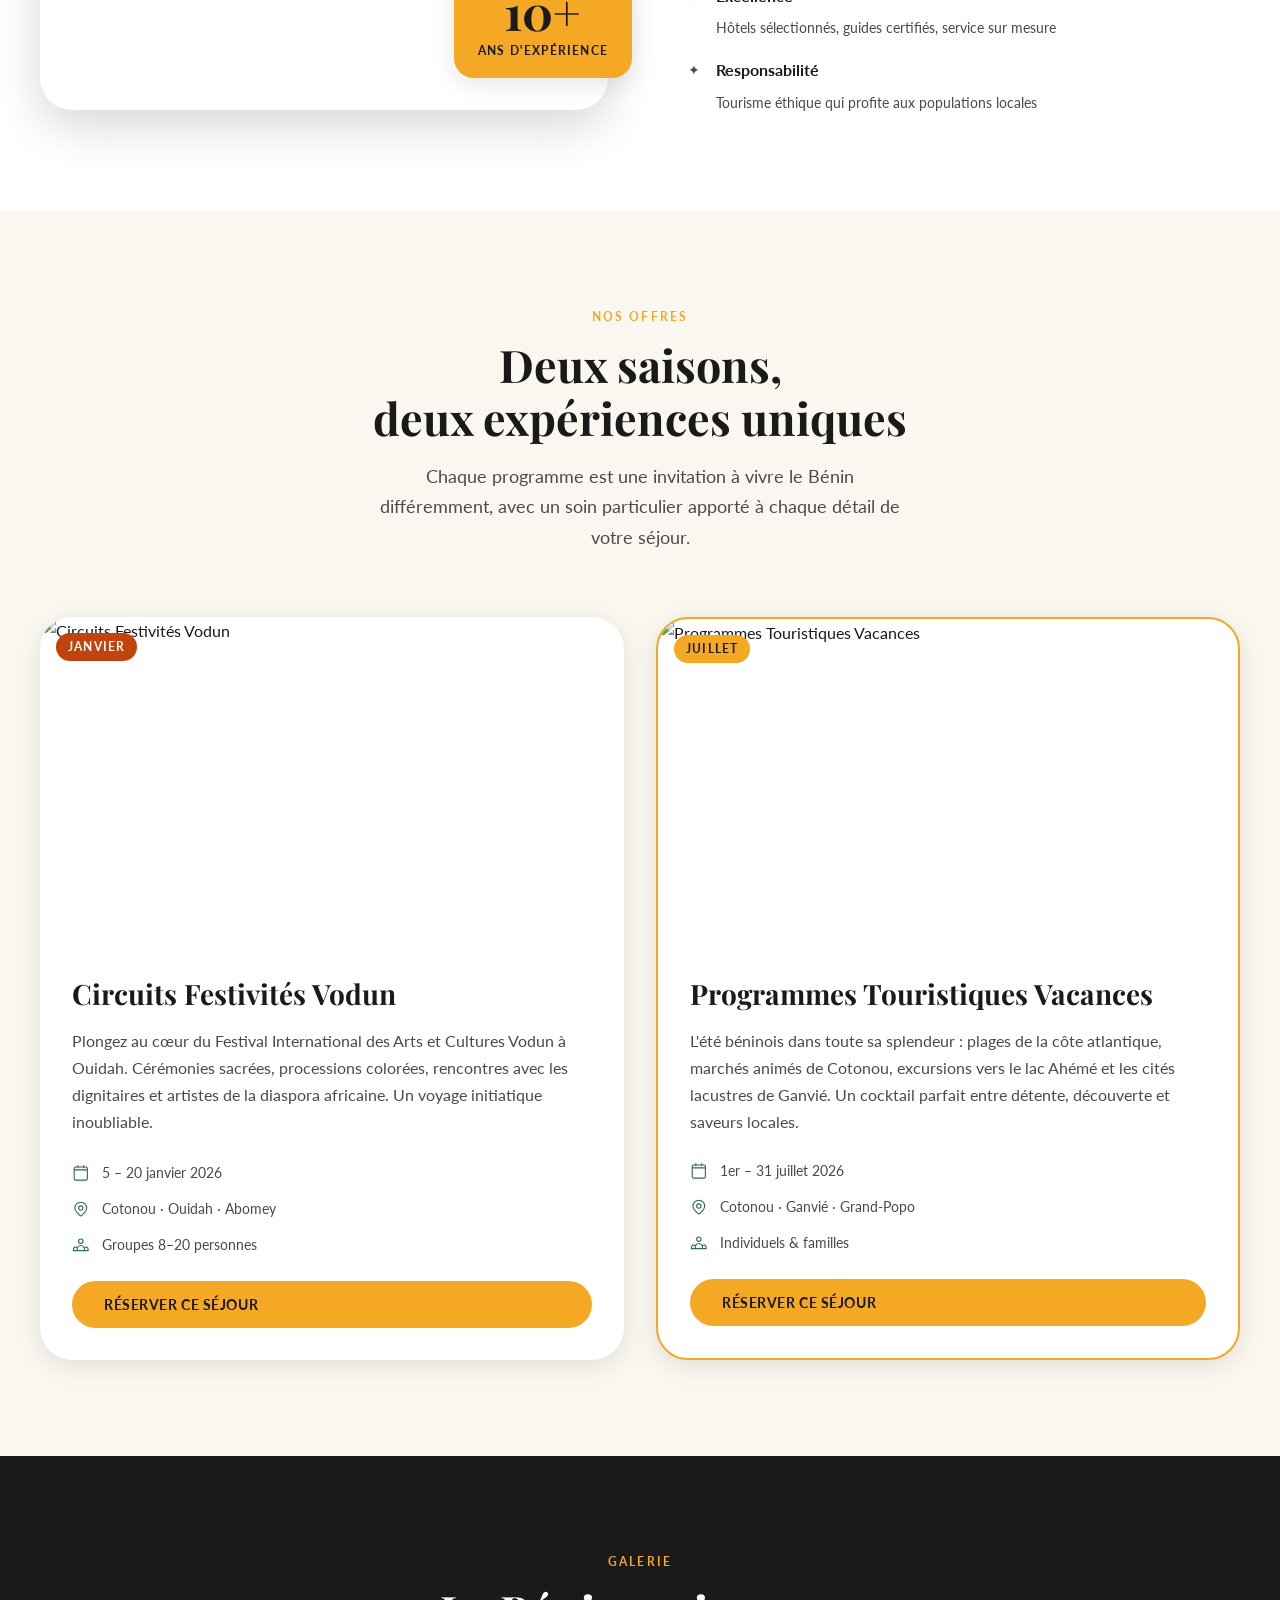
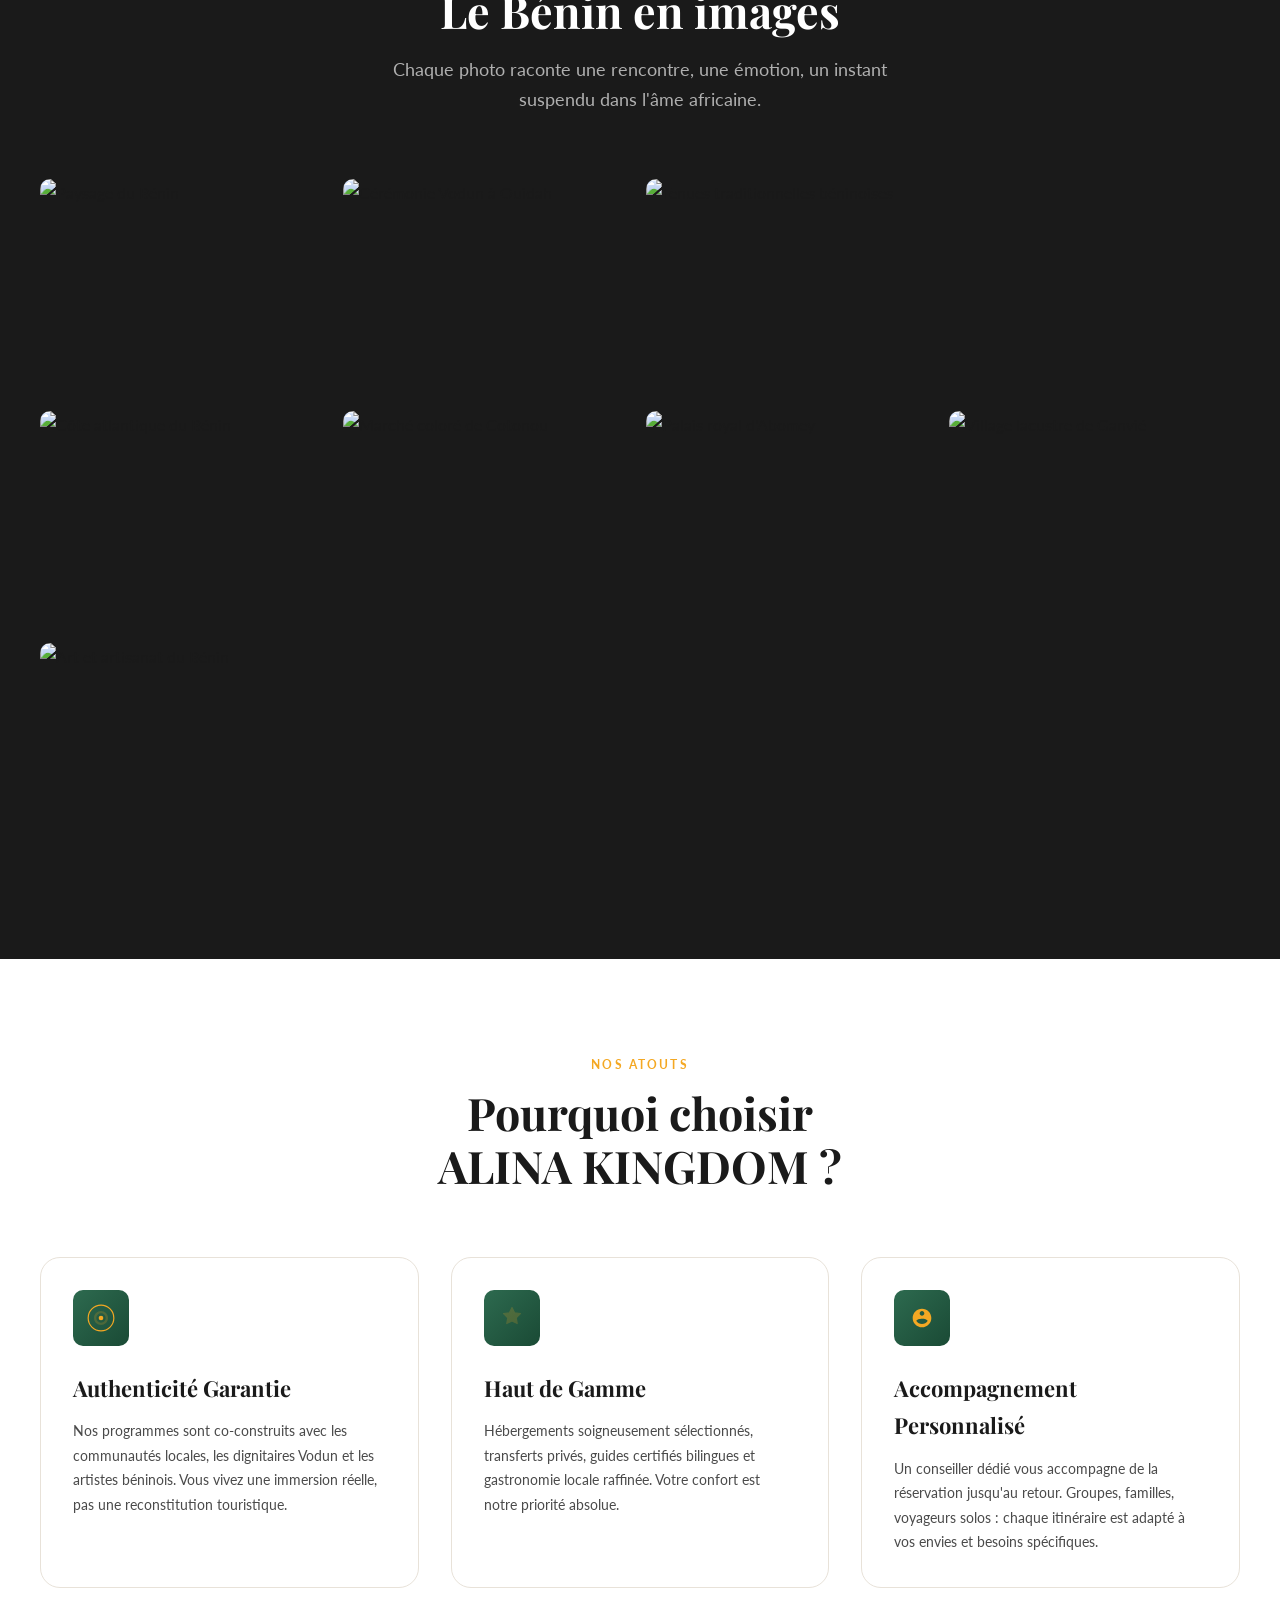
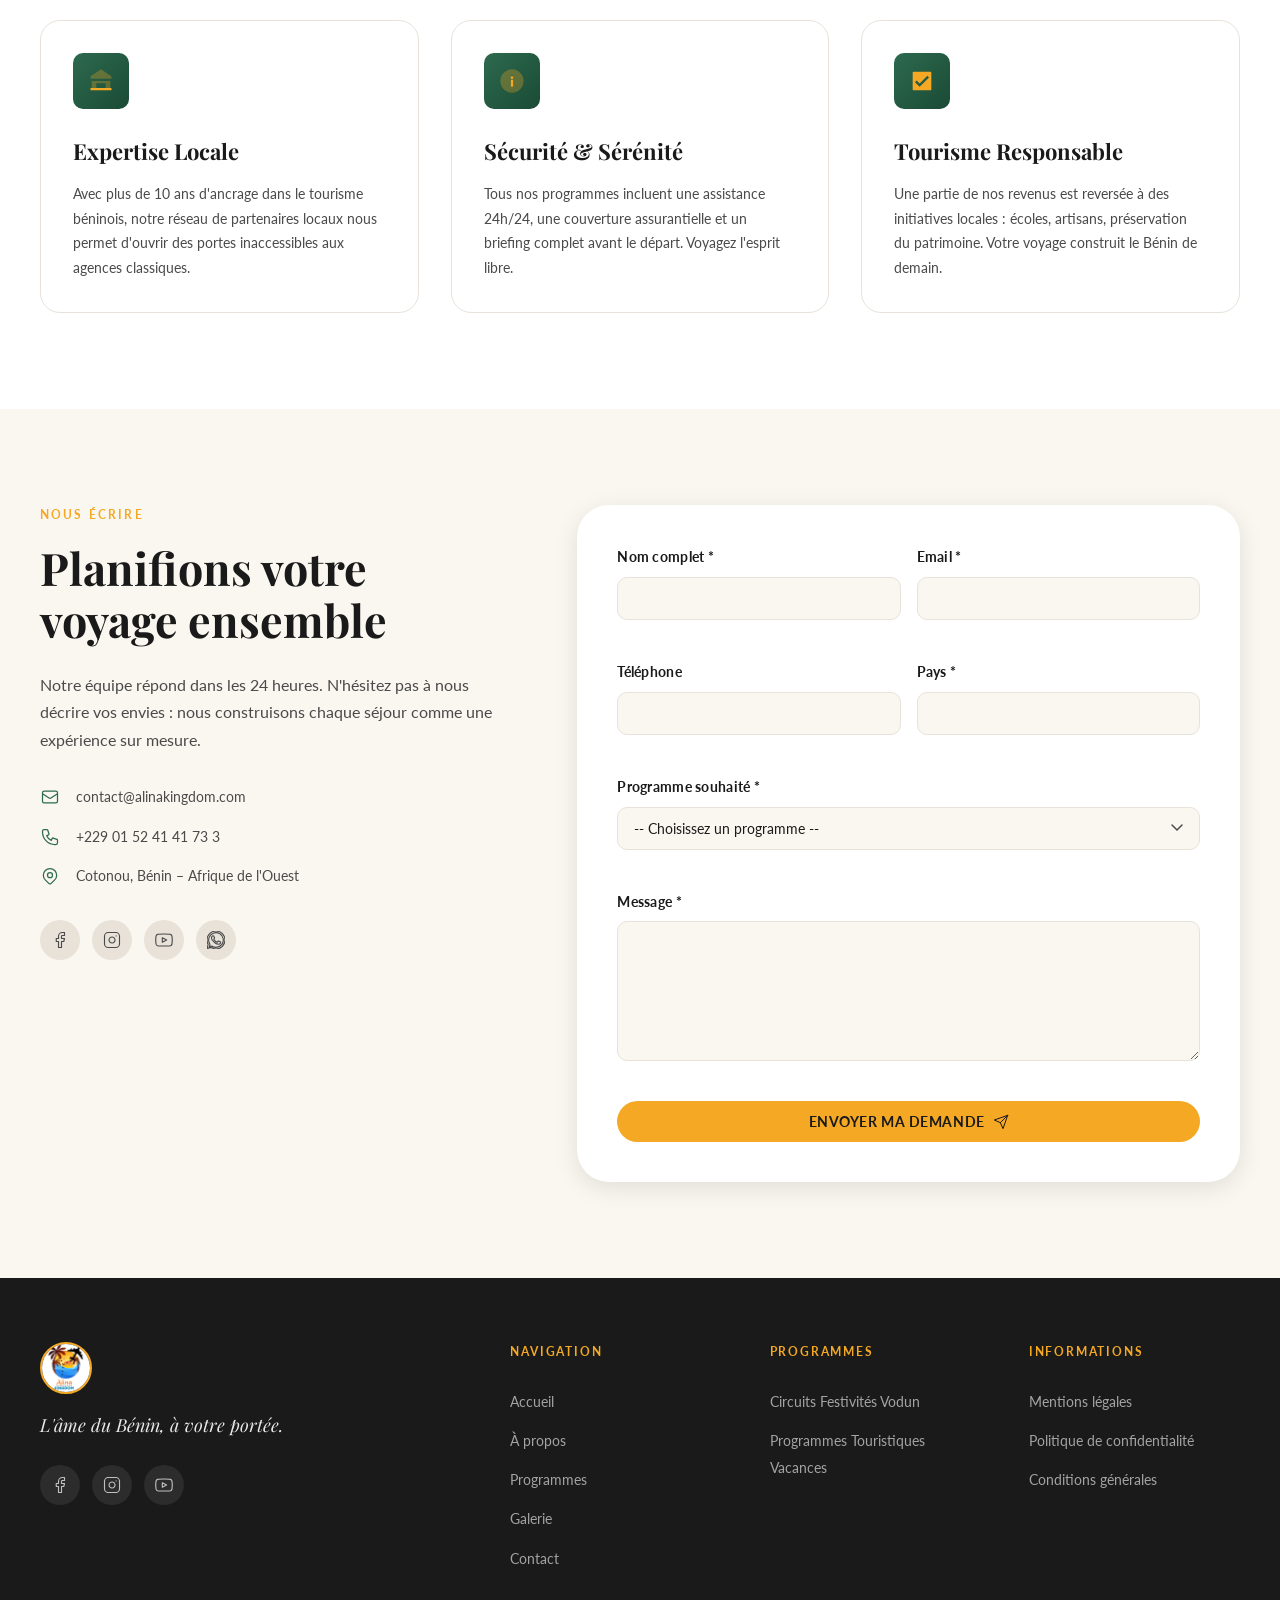
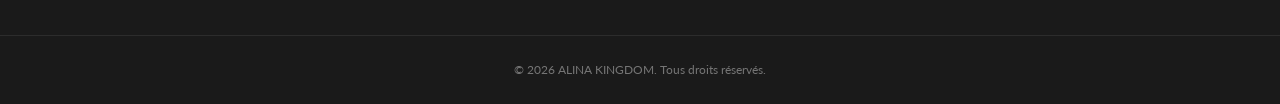
==== commit fe22e9d8: "Add admin panel + dynamic content from data.json - admin.html : panneau admin protégé par mot de pas" ====
--- a/index.html
+++ b/index.html
@@ -138,65 +138,8 @@
           <p class="section__lead" data-i18n="programs.lead">Chaque programme est une invitation à vivre le Bénin différemment, avec un soin particulier apporté à chaque détail de votre séjour.</p>
         </div>
 
-        <div class="programmes__grid">
-
-          <!-- Programme Janvier -->
-          <article class="programme-card fade-in">
-            <div class="programme-card__img-wrap">
-              <!-- TODO: Remplacez par une photo du Festival Vodun (janvier) -->
-              <img src="https://images.unsplash.com/photo-1504450874802-0ba2bcd9b5ae?w=800&q=80" alt="Festival des Arts Vodun à Ouidah" class="programme-card__img" loading="lazy" />
-              <span class="programme-card__badge" data-i18n="prog1.badge">Janvier</span>
-            </div>
-            <div class="programme-card__body">
-              <h3 class="programme-card__title" data-i18n="prog1.title">Circuits Festivités Vodun</h3>
-              <p class="programme-card__desc" data-i18n="prog1.desc">Plongez au cœur du Festival International des Arts et Cultures Vodun à Ouidah. Cérémonies sacrées, processions colorées, rencontres avec les dignitaires et artistes de la diaspora africaine. Un voyage initiatique inoubliable.</p>
-              <ul class="programme-card__details">
-                <li>
-                  <svg class="programme-card__icon" viewBox="0 0 24 24" aria-hidden="true"><path d="M8 2v3M16 2v3M3 8h18M5 4h14a2 2 0 012 2v14a2 2 0 01-2 2H5a2 2 0 01-2-2V6a2 2 0 012-2z"/></svg>
-                  <span data-i18n="prog1.dates">5 – 20 janvier 2026</span>
-                </li>
-                <li>
-                  <svg class="programme-card__icon" viewBox="0 0 24 24" aria-hidden="true"><path d="M17.657 16.657L13.414 20.9a2 2 0 01-2.828 0l-4.243-4.243a8 8 0 1111.314 0z"/><circle cx="12" cy="11" r="3"/></svg>
-                  <span data-i18n="prog1.location">Cotonou · Ouidah · Abomey</span>
-                </li>
-                <li>
-                  <svg class="programme-card__icon" viewBox="0 0 24 24" aria-hidden="true"><path d="M17 20h5v-2a3 3 0 00-5.356-1.857M17 20H7m10 0v-2c0-.656-.126-1.283-.356-1.857M7 20H2v-2a3 3 0 015.356-1.857M7 20v-2c0-.656.126-1.283.356-1.857m0 0a5.002 5.002 0 019.288 0M15 7a3 3 0 11-6 0 3 3 0 016 0z"/></svg>
-                  <span data-i18n="prog1.group">Groupes 8–20 personnes</span>
-                </li>
-              </ul>
-              <a href="#contact" class="btn btn--primary programme-card__btn" data-i18n="prog1.cta">Réserver ce séjour</a>
-            </div>
-          </article>
-
-          <!-- Programme Juillet -->
-          <article class="programme-card programme-card--featured fade-in">
-            <div class="programme-card__img-wrap">
-              <!-- TODO: Remplacez par une photo des vacances d'été au Bénin -->
-              <img src="https://images.unsplash.com/photo-1516026672322-bc52d61a55d5?w=800&q=80" alt="Plage et nature au Bénin" class="programme-card__img" loading="lazy" />
-              <span class="programme-card__badge programme-card__badge--gold" data-i18n="prog2.badge">Juillet</span>
-            </div>
-            <div class="programme-card__body">
-              <h3 class="programme-card__title" data-i18n="prog2.title">Programmes Touristiques Vacances</h3>
-              <p class="programme-card__desc" data-i18n="prog2.desc">L'été béninois dans toute sa splendeur : plages de la côte atlantique, marchés animés de Cotonou, excursions vers le lac Ahémé et les cités lacustres de Ganvié. Un cocktail parfait entre détente, découverte et saveurs locales.</p>
-              <ul class="programme-card__details">
-                <li>
-                  <svg class="programme-card__icon" viewBox="0 0 24 24" aria-hidden="true"><path d="M8 2v3M16 2v3M3 8h18M5 4h14a2 2 0 012 2v14a2 2 0 01-2 2H5a2 2 0 01-2-2V6a2 2 0 012-2z"/></svg>
-                  <span data-i18n="prog2.dates">1er – 31 juillet 2026</span>
-                </li>
-                <li>
-                  <svg class="programme-card__icon" viewBox="0 0 24 24" aria-hidden="true"><path d="M17.657 16.657L13.414 20.9a2 2 0 01-2.828 0l-4.243-4.243a8 8 0 1111.314 0z"/><circle cx="12" cy="11" r="3"/></svg>
-                  <span data-i18n="prog2.location">Cotonou · Ganvié · Grand-Popo</span>
-                </li>
-                <li>
-                  <svg class="programme-card__icon" viewBox="0 0 24 24" aria-hidden="true"><path d="M17 20h5v-2a3 3 0 00-5.356-1.857M17 20H7m10 0v-2c0-.656-.126-1.283-.356-1.857M7 20H2v-2a3 3 0 015.356-1.857M7 20v-2c0-.656.126-1.283.356-1.857m0 0a5.002 5.002 0 019.288 0M15 7a3 3 0 11-6 0 3 3 0 016 0z"/></svg>
-                  <span data-i18n="prog2.group">Individuels & familles</span>
-                </li>
-              </ul>
-              <a href="#contact" class="btn btn--primary programme-card__btn" data-i18n="prog2.cta">Réserver ce séjour</a>
-            </div>
-          </article>
-
-        </div>
+        <!-- Chargé dynamiquement depuis data.json -->
+        <div class="programmes__grid" id="programmesContainer"></div>
       </div>
     </section>
 
@@ -209,41 +152,8 @@
           <p class="section__lead" data-i18n="gallery.lead">Chaque photo raconte une rencontre, une émotion, un instant suspendu dans l'âme africaine.</p>
         </div>
 
-        <div class="galerie__grid">
-          <!-- TODO: Remplacez ces images par vos propres photos de qualité professionnelle -->
-          <div class="galerie__item fade-in" data-src="https://images.unsplash.com/photo-1547471080-7cc2caa01a7e?w=1200&q=90" data-caption="Paysage du Bénin">
-            <img src="https://images.unsplash.com/photo-1547471080-7cc2caa01a7e?w=600&q=75" alt="Paysage du Bénin" loading="lazy" />
-            <div class="galerie__item-overlay"><span>+</span></div>
-          </div>
-          <div class="galerie__item fade-in" data-src="https://images.unsplash.com/photo-1504450874802-0ba2bcd9b5ae?w=1200&q=90" data-caption="Cérémonie Vodun à Ouidah">
-            <img src="https://images.unsplash.com/photo-1504450874802-0ba2bcd9b5ae?w=600&q=75" alt="Cérémonie Vodun" loading="lazy" />
-            <div class="galerie__item-overlay"><span>+</span></div>
-          </div>
-          <div class="galerie__item galerie__item--wide fade-in" data-src="https://images.unsplash.com/photo-1567521464027-f127ff144326?w=1200&q=90" data-caption="Tenues traditionnelles béninoises">
-            <img src="https://images.unsplash.com/photo-1567521464027-f127ff144326?w=600&q=75" alt="Tenues traditionnelles" loading="lazy" />
-            <div class="galerie__item-overlay"><span>+</span></div>
-          </div>
-          <div class="galerie__item fade-in" data-src="https://images.unsplash.com/photo-1516026672322-bc52d61a55d5?w=1200&q=90" data-caption="Côte atlantique du Bénin">
-            <img src="https://images.unsplash.com/photo-1516026672322-bc52d61a55d5?w=600&q=75" alt="Côte atlantique" loading="lazy" />
-            <div class="galerie__item-overlay"><span>+</span></div>
-          </div>
-          <div class="galerie__item fade-in" data-src="https://images.unsplash.com/photo-1602940659805-770d1b3b9911?w=1200&q=90" data-caption="Marché coloré de Cotonou">
-            <img src="https://images.unsplash.com/photo-1602940659805-770d1b3b9911?w=600&q=75" alt="Marché de Cotonou" loading="lazy" />
-            <div class="galerie__item-overlay"><span>+</span></div>
-          </div>
-          <div class="galerie__item galerie__item--tall fade-in" data-src="https://images.unsplash.com/photo-1489392191049-fc10c97e64b9?w=1200&q=90" data-caption="Palais royal d'Abomey">
-            <img src="https://images.unsplash.com/photo-1489392191049-fc10c97e64b9?w=600&q=75" alt="Palais d'Abomey" loading="lazy" />
-            <div class="galerie__item-overlay"><span>+</span></div>
-          </div>
-          <div class="galerie__item fade-in" data-src="https://images.unsplash.com/photo-1520637836862-4d197d17c38a?w=1200&q=90" data-caption="Village lacustre de Ganvié">
-            <img src="https://images.unsplash.com/photo-1520637836862-4d197d17c38a?w=600&q=75" alt="Ganvié village lacustre" loading="lazy" />
-            <div class="galerie__item-overlay"><span>+</span></div>
-          </div>
-          <div class="galerie__item fade-in" data-src="https://images.unsplash.com/photo-1530103862676-de8c9debad1d?w=1200&q=90" data-caption="Art et artisanat du Bénin">
-            <img src="https://images.unsplash.com/photo-1530103862676-de8c9debad1d?w=600&q=75" alt="Artisanat béninois" loading="lazy" />
-            <div class="galerie__item-overlay"><span>+</span></div>
-          </div>
-        </div>
+        <!-- Chargé dynamiquement depuis data.json -->
+        <div class="galerie__grid" id="galerieGrid"></div>
       </div>
     </section>
 
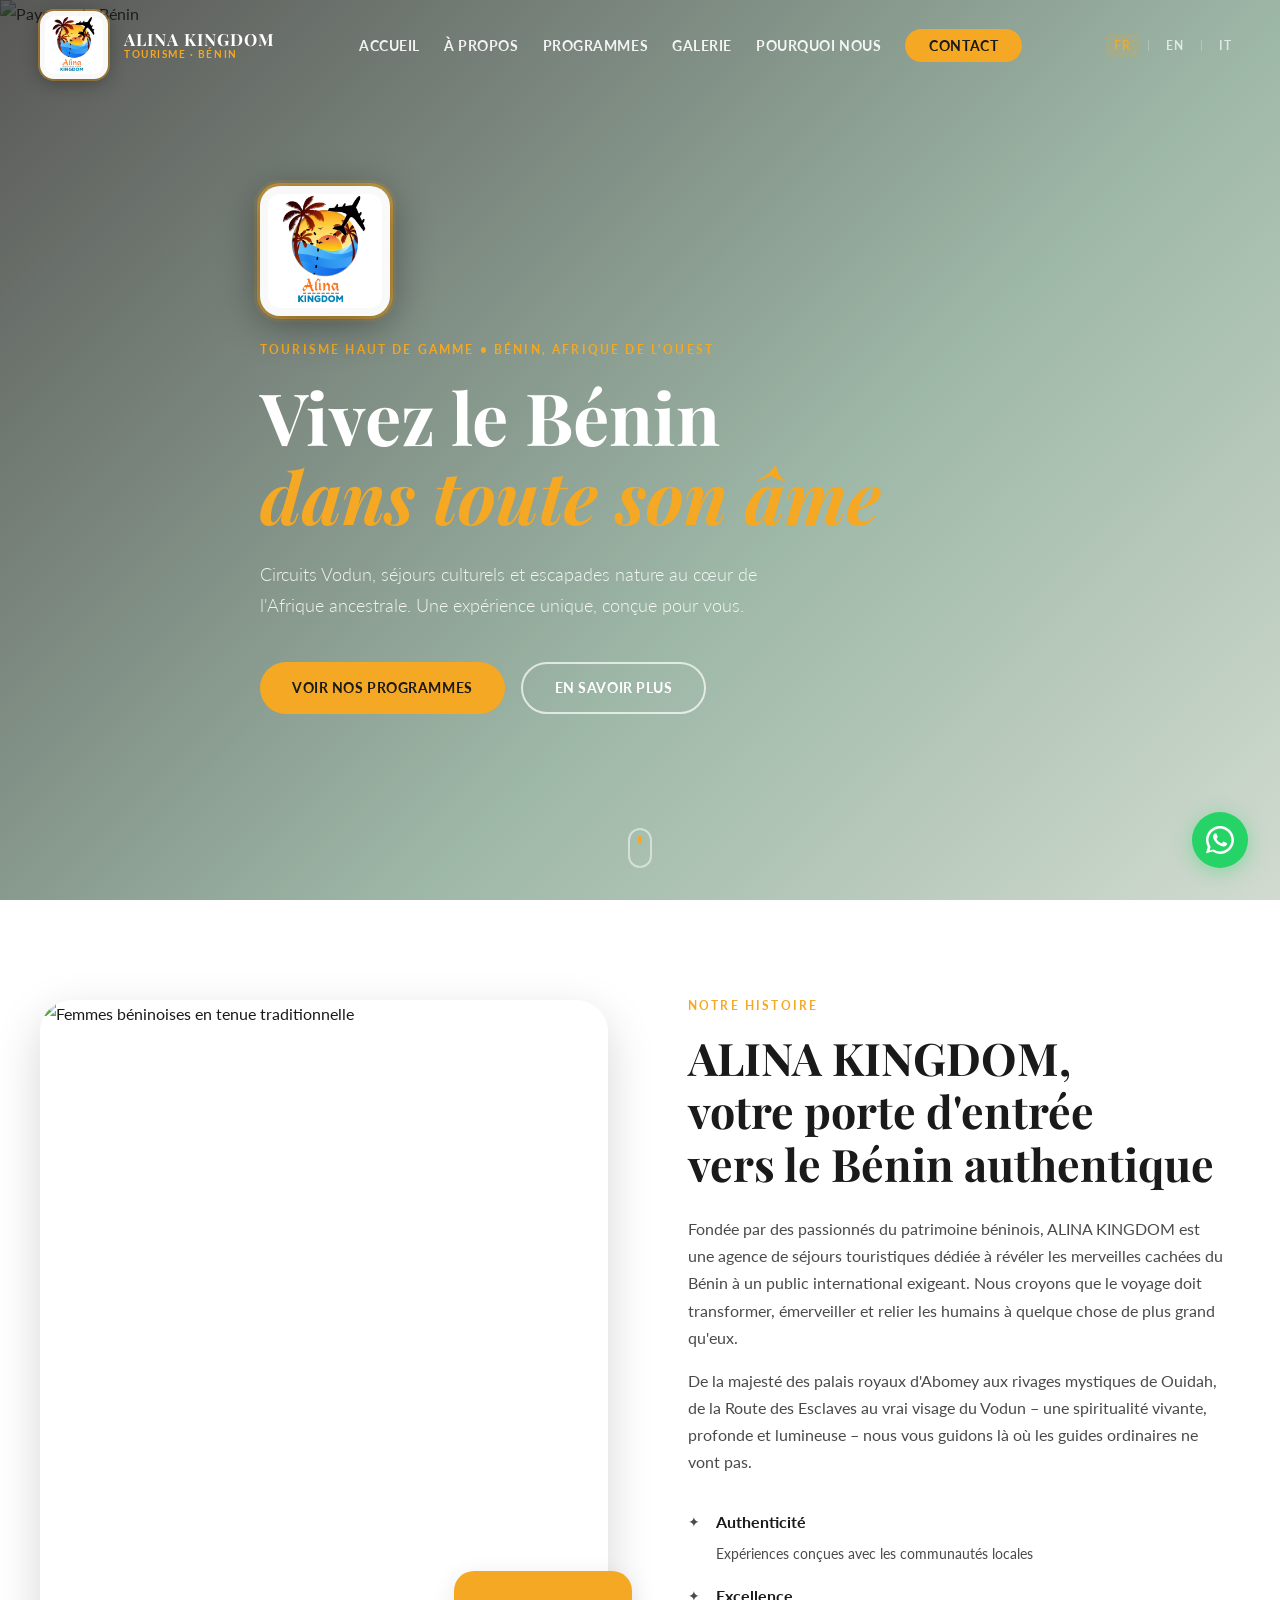
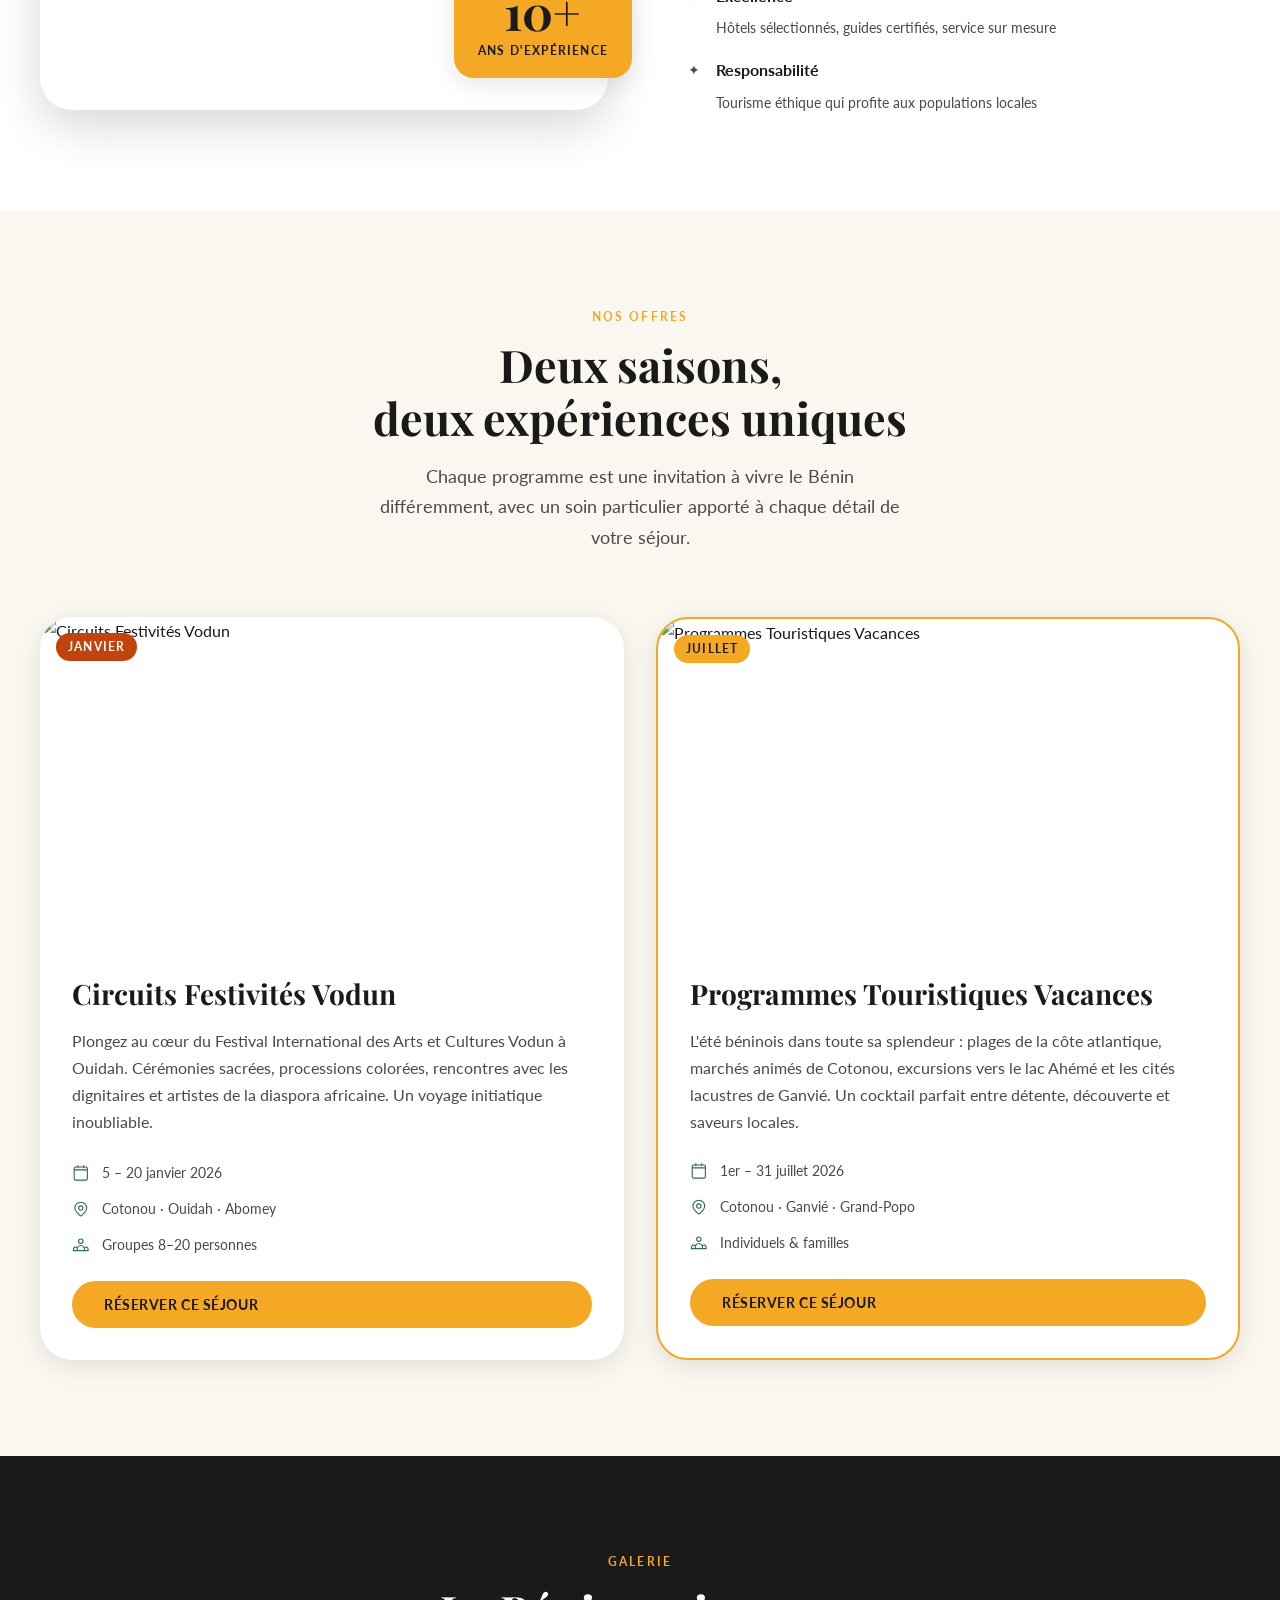
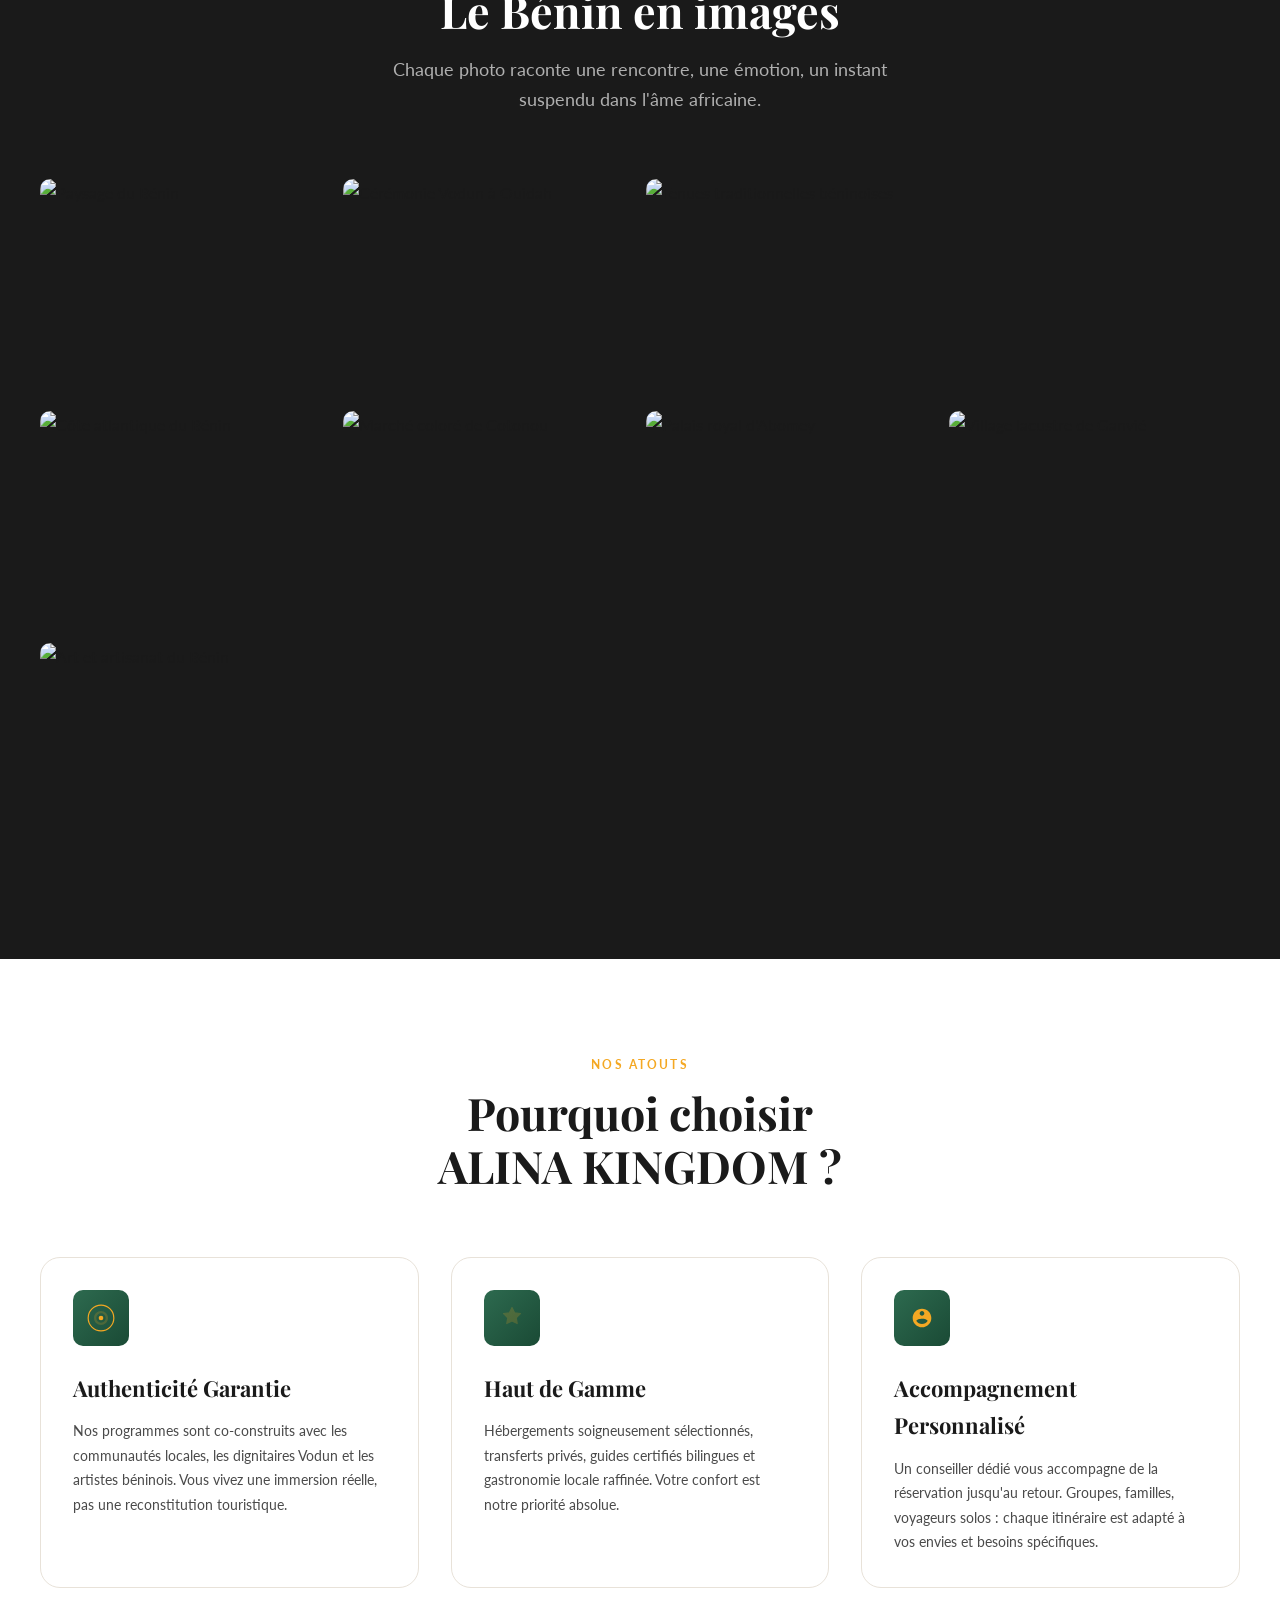
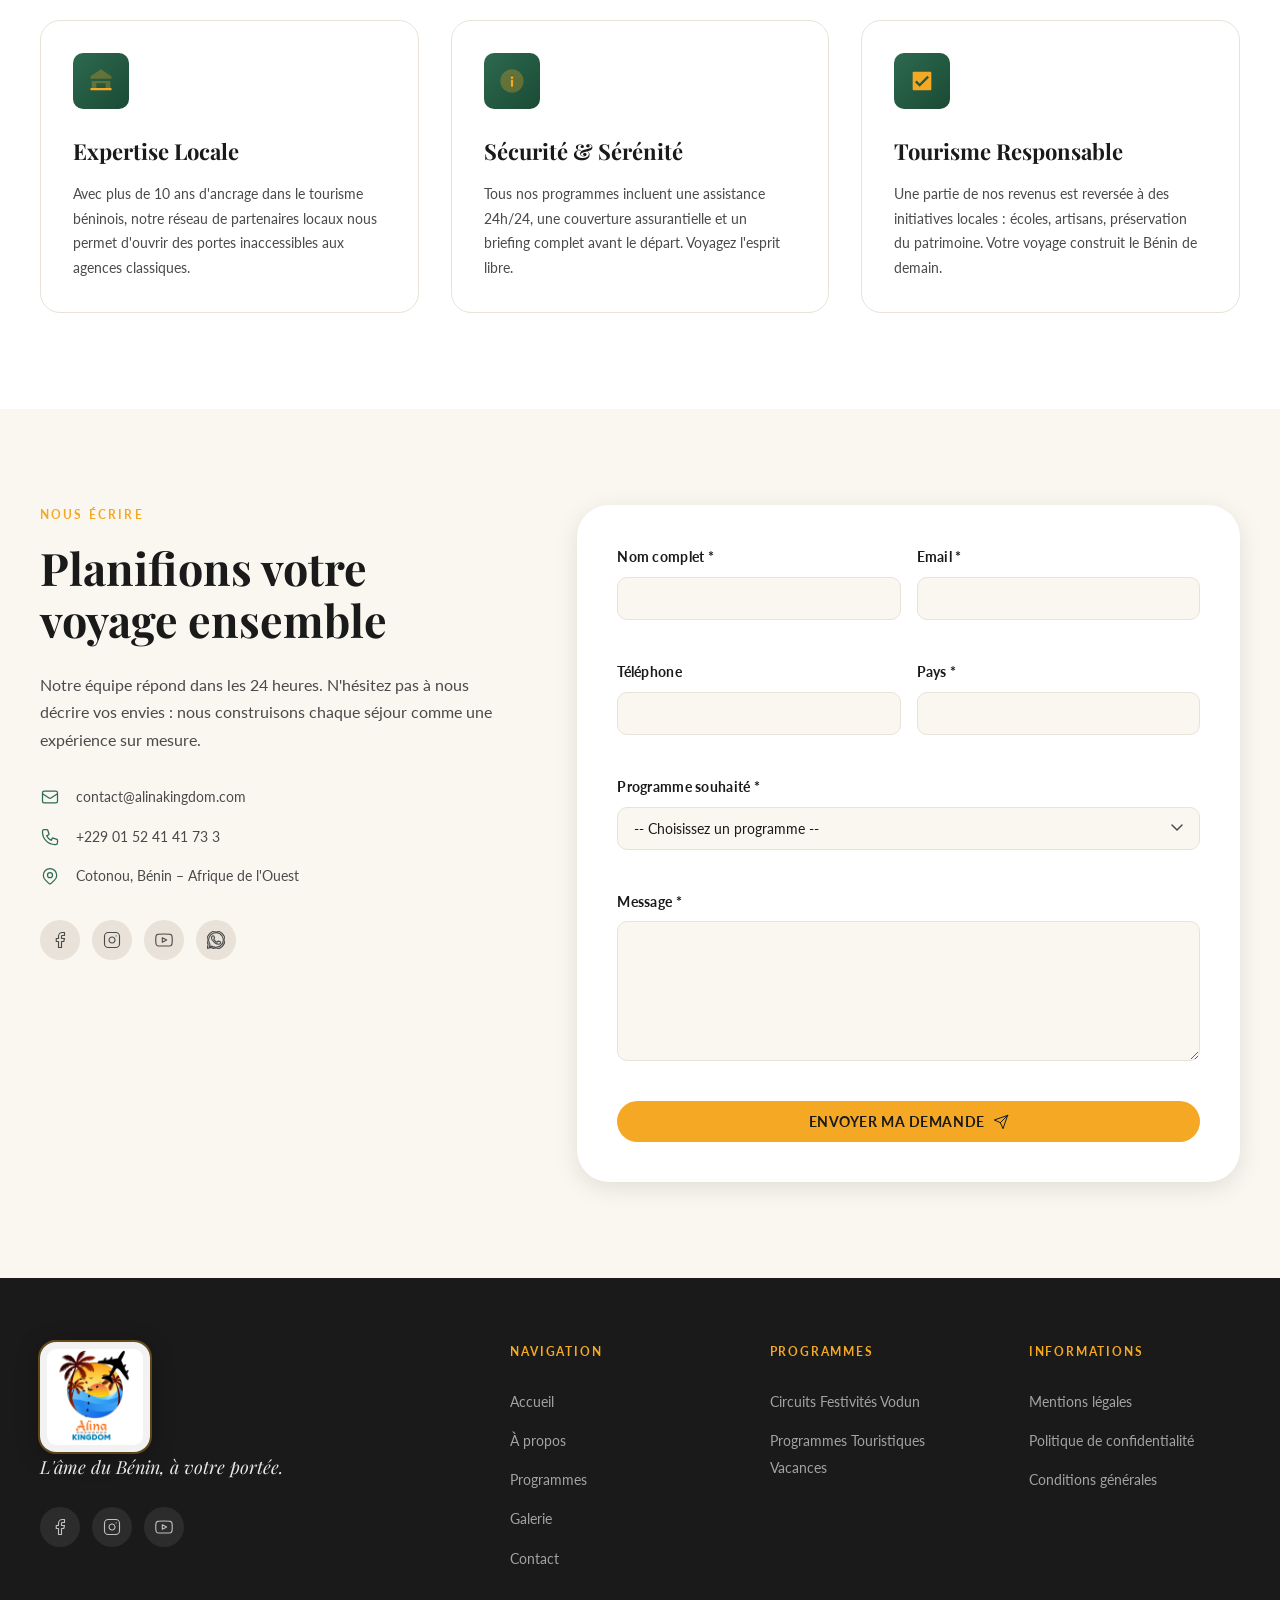
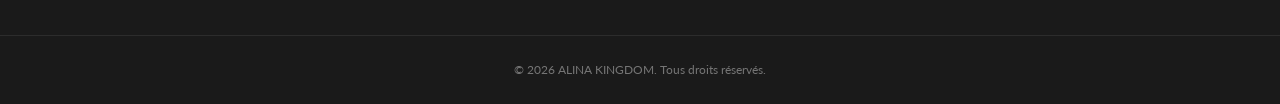
==== commit a30126b1: "Enhance logo visibility across header, hero and footer - Nav: logo 44→68px, carré arrondi + fond bla" ====
--- a/index.html
+++ b/index.html
@@ -34,7 +34,10 @@
     <nav class="nav container">
       <a href="#accueil" class="nav__logo">
         <img src="images/logo.jpeg" alt="ALINA KINGDOM logo" class="nav__logo-img" />
-        <span class="nav__logo-text">ALINA KINGDOM</span>
+        <div class="nav__logo-brand">
+          <span class="nav__logo-text">ALINA KINGDOM</span>
+          <span class="nav__logo-sub">Tourisme · Bénin</span>
+        </div>
       </a>
 
       <ul class="nav__menu" id="navMenu">
@@ -73,6 +76,9 @@
         <div class="hero__overlay"></div>
       </div>
       <div class="hero__content container">
+        <div class="hero__logo-wrap">
+          <img src="images/logo.jpeg" alt="ALINA KINGDOM" class="hero__logo" />
+        </div>
         <p class="hero__eyebrow" data-i18n="hero.eyebrow">Tourisme haut de gamme • Bénin, Afrique de l'Ouest</p>
         <h1 class="hero__title" data-i18n="hero.title">Vivez le Bénin<br><em>dans toute son âme</em></h1>
         <p class="hero__subtitle" data-i18n="hero.subtitle">Circuits Vodun, séjours culturels et escapades nature au cœur de l'Afrique ancestrale. Une expérience unique, conçue pour vous.</p>
--- a/css/style.css
+++ b/css/style.css
@@ -55,7 +55,7 @@
   --shadow-lg: 0 16px 48px rgba(0,0,0,.16);
 
   --transition: .3s ease;
-  --nav-h:    80px;
+  --nav-h:    90px;
 
   --container: 1200px;
 }
@@ -205,28 +205,56 @@
 .nav__logo {
   display: flex;
   align-items: center;
-  gap: var(--space-3);
+  gap: var(--space-4);
   flex-shrink: 0;
+  text-decoration: none;
 }
 
 .nav__logo-img {
-  width: 44px;
-  height: 44px;
-  border-radius: 50%;
-  object-fit: cover;
-  border: 2px solid var(--c-gold);
+  width: 68px;
+  height: 68px;
+  border-radius: 14px;
+  object-fit: contain;
+  background: rgba(255,255,255,.96);
+  padding: 5px;
+  box-shadow: 0 4px 18px rgba(0,0,0,.3), 0 0 0 2px rgba(244,168,35,.5);
+  transition: transform var(--transition), box-shadow var(--transition);
+  flex-shrink: 0;
+}
+
+.nav__logo:hover .nav__logo-img {
+  transform: scale(1.04);
+  box-shadow: 0 6px 24px rgba(0,0,0,.35), 0 0 0 2px var(--c-gold);
+}
+
+.nav__logo-brand {
+  display: flex;
+  flex-direction: column;
+  gap: 1px;
 }
 
 .nav__logo-text {
   font-family: var(--ff-title);
-  font-size: var(--fs-base);
+  font-size: 1.05rem;
   font-weight: 700;
   color: var(--c-white);
   transition: color var(--transition);
-  letter-spacing: .04em;
+  letter-spacing: .06em;
+  line-height: 1.1;
+}
+
+.nav__logo-sub {
+  font-family: var(--ff-body);
+  font-size: .6rem;
+  font-weight: 700;
+  letter-spacing: .16em;
+  text-transform: uppercase;
+  color: var(--c-gold);
+  line-height: 1;
 }
 
 .header.scrolled .nav__logo-text { color: var(--c-dark); }
+.header.scrolled .nav__logo-sub  { color: var(--c-green); }
 
 .nav__menu {
   display: flex;
@@ -366,6 +394,30 @@
   padding-top: var(--nav-h);
   padding-block: var(--space-20);
   max-width: 760px;
+}
+
+/* Hero logo */
+.hero__logo-wrap {
+  margin-bottom: var(--space-6);
+  animation: heroLogoIn .9s cubic-bezier(.22,1,.36,1) both;
+}
+
+.hero__logo {
+  width: 130px;
+  height: 130px;
+  object-fit: contain;
+  border-radius: 20px;
+  background: rgba(255,255,255,.95);
+  padding: 8px;
+  box-shadow:
+    0 8px 40px rgba(0,0,0,.4),
+    0 0 0 3px rgba(244,168,35,.6),
+    0 0 0 6px rgba(244,168,35,.15);
+}
+
+@keyframes heroLogoIn {
+  from { opacity: 0; transform: translateY(-20px) scale(.92); }
+  to   { opacity: 1; transform: translateY(0) scale(1); }
 }
 
 .hero__eyebrow {
@@ -913,11 +965,14 @@
 }
 
 .footer__logo {
-  width: 52px; height: 52px;
-  border-radius: 50%;
-  object-fit: cover;
-  border: 2px solid var(--c-gold);
-  margin-bottom: var(--space-4);
+  width: 110px;
+  height: 110px;
+  border-radius: 16px;
+  object-fit: contain;
+  background: rgba(255,255,255,.94);
+  padding: 7px;
+  margin-bottom: var(--space-5);
+  box-shadow: 0 4px 24px rgba(0,0,0,.3), 0 0 0 2px rgba(244,168,35,.4);
 }
 
 .footer__tagline {
@@ -1130,6 +1185,7 @@
 
 /* ── Mobile ── */
 @media (max-width: 768px) {
+  .hero__logo { width: 96px; height: 96px; }
   .section { padding-block: var(--space-16); }
 
   .apropos__grid    { grid-template-columns: 1fr; }
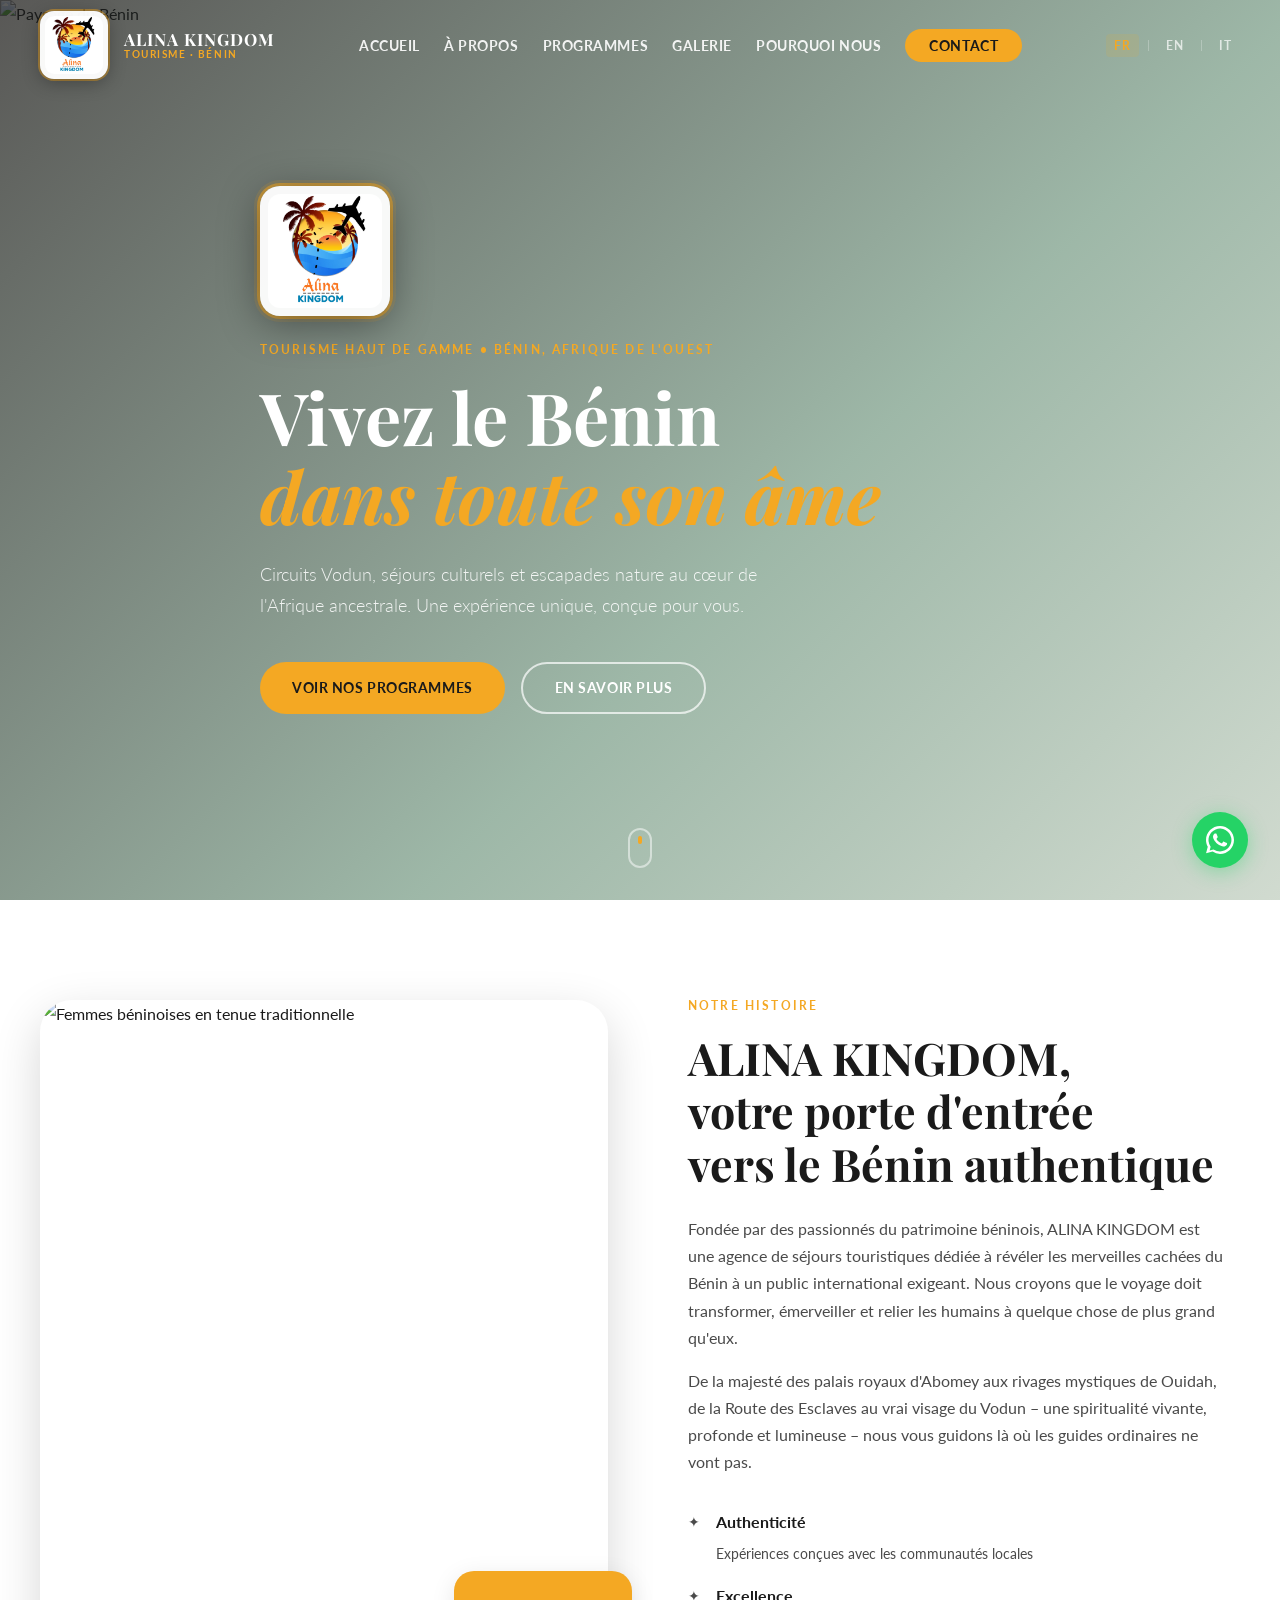
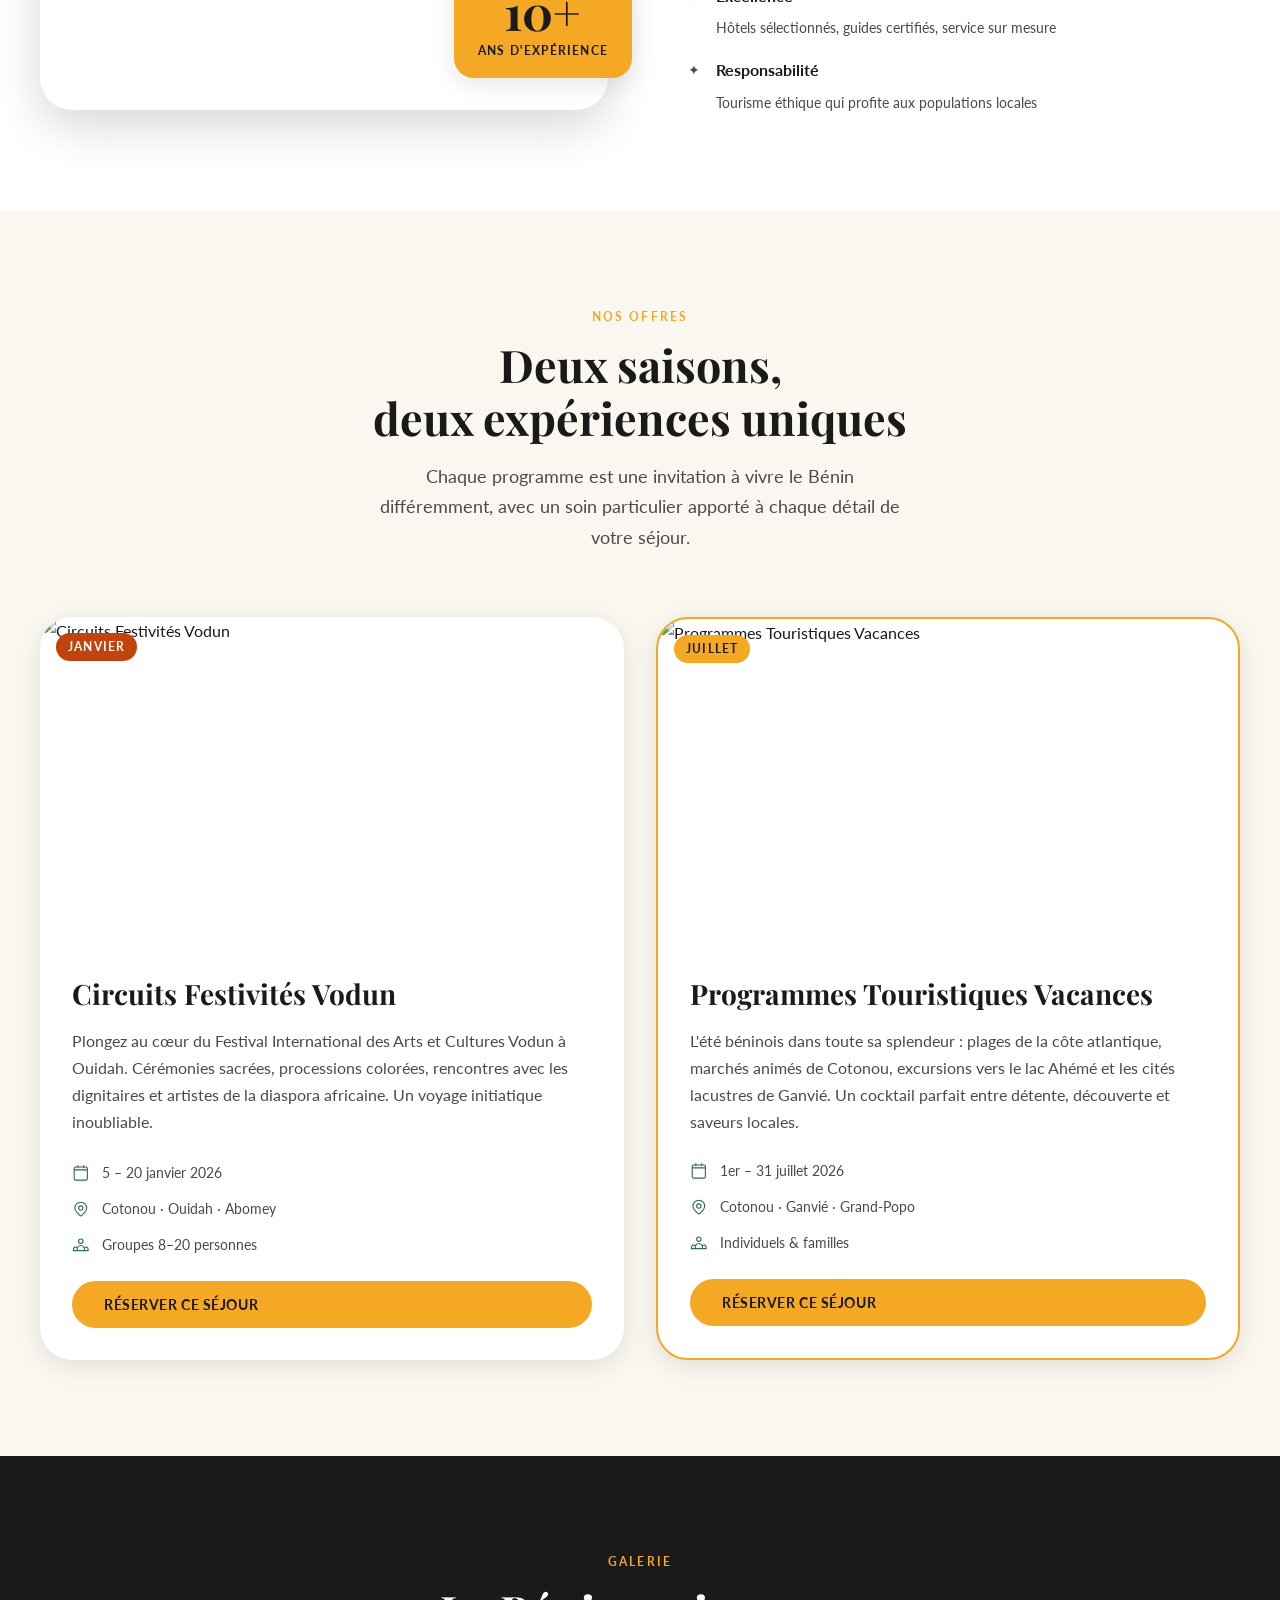
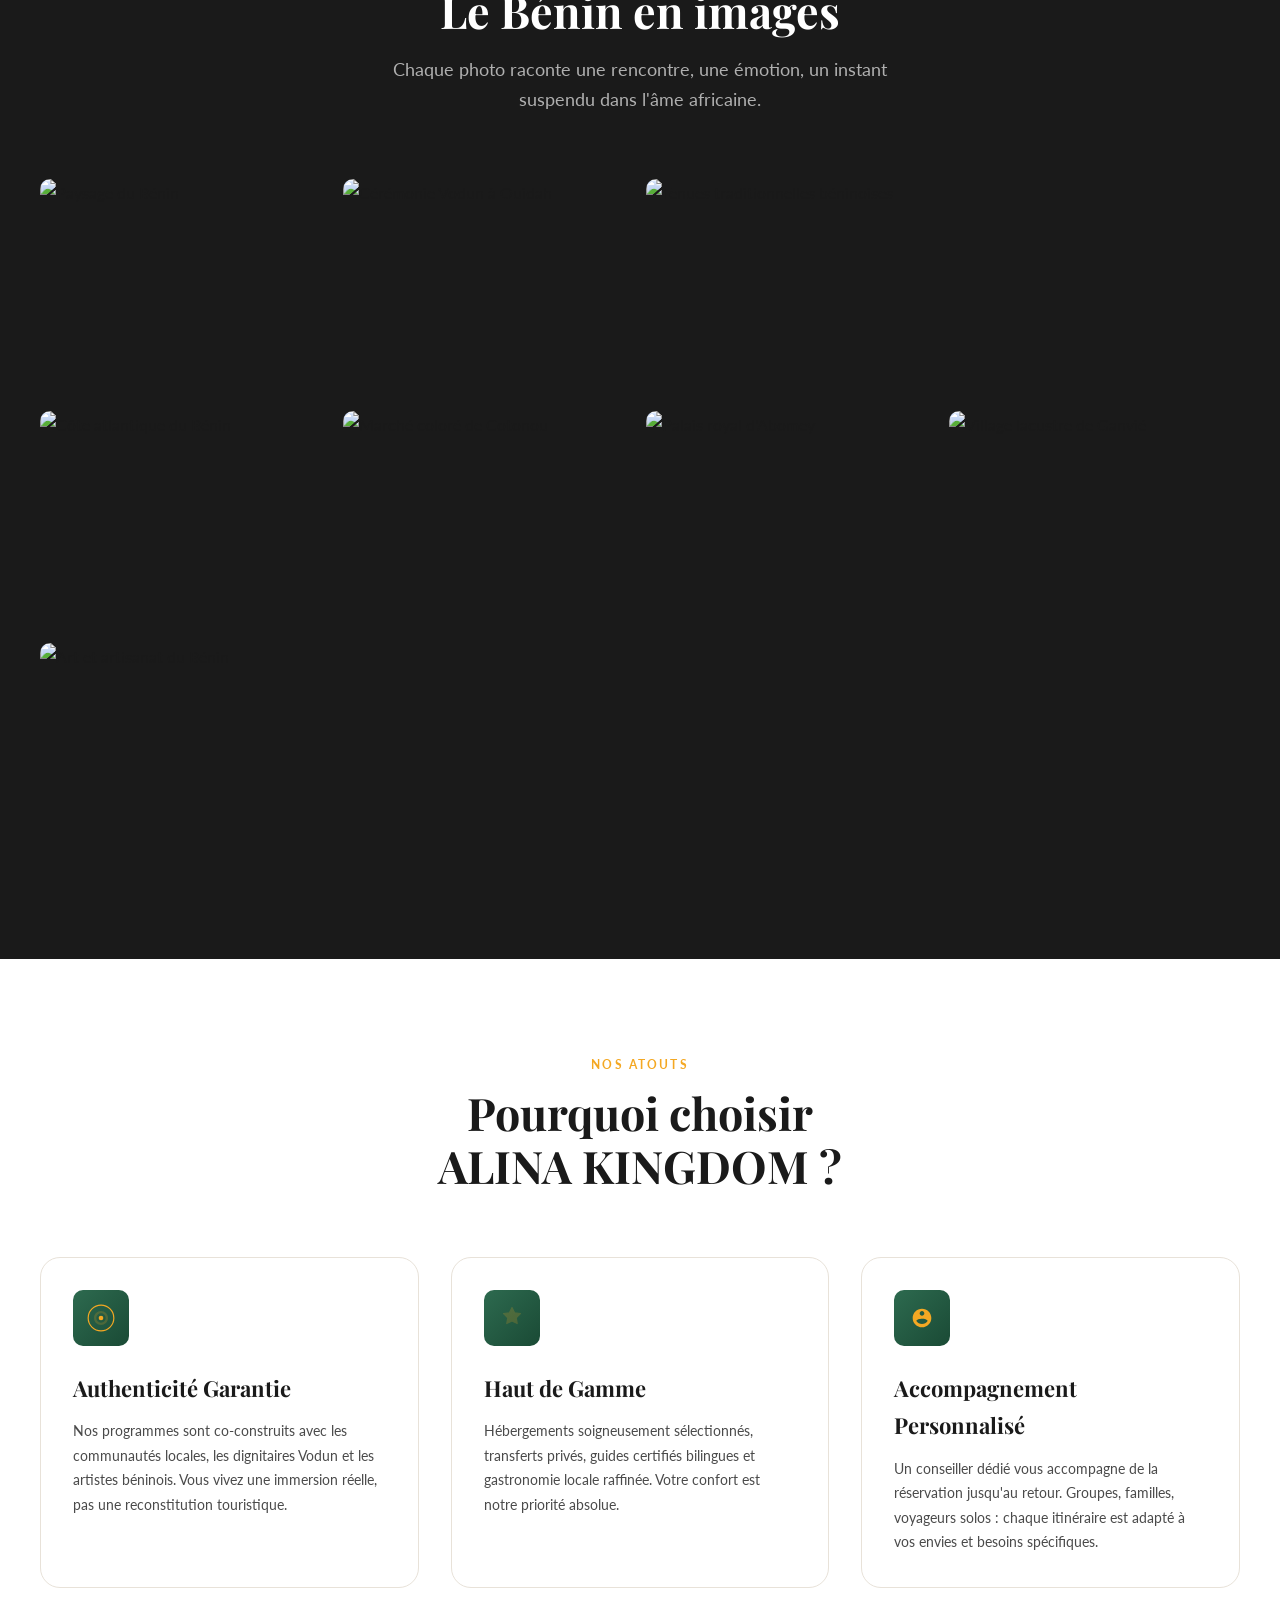
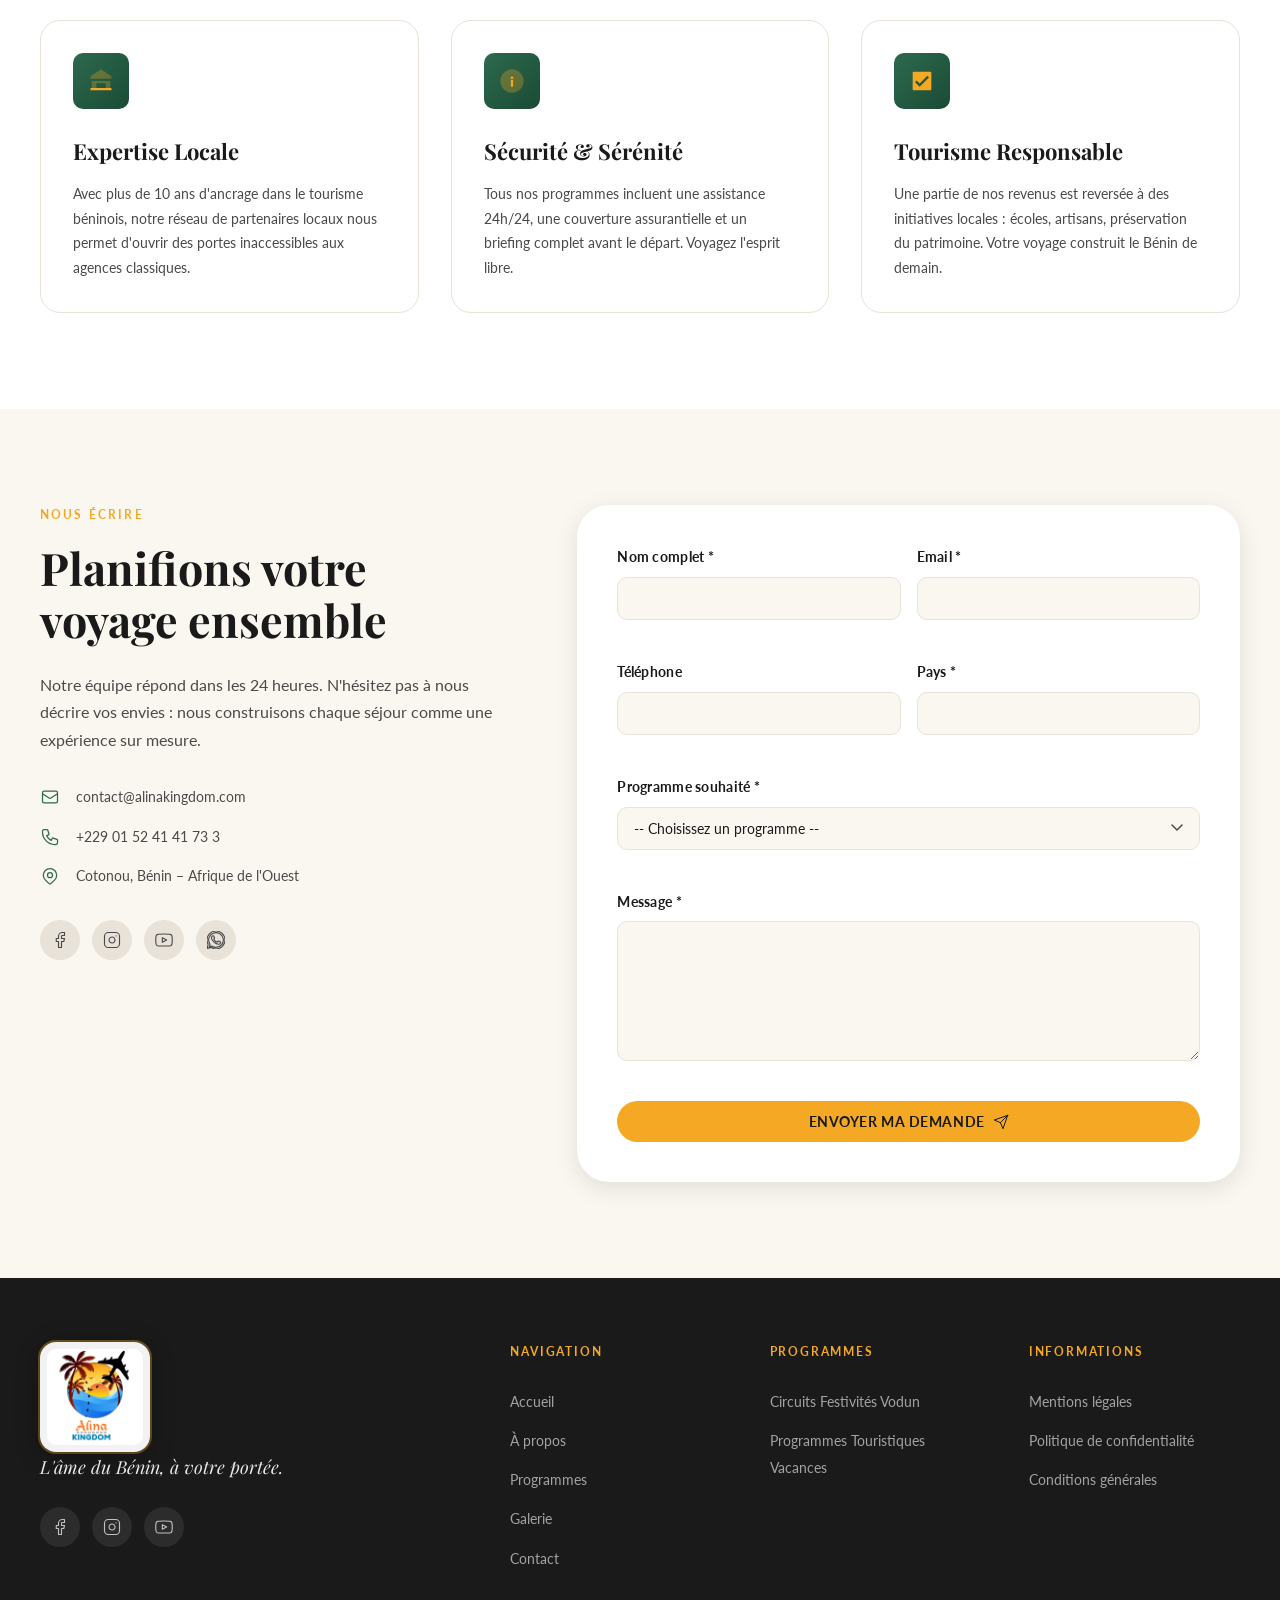
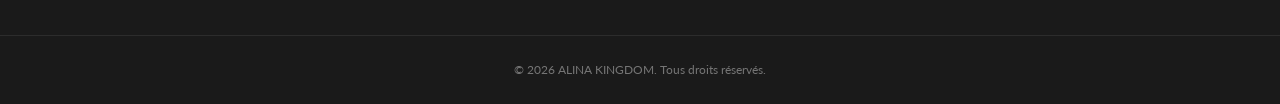
==== commit 6ed40a8f: "seo: ajout robots meta et balise canonical Co-Authored-By: Claude Sonnet 4.6 <noreply@anthropic.com>" ====
--- a/index.html
+++ b/index.html
@@ -1,3 +1,4 @@
+
 <!DOCTYPE html>
 <html lang="fr">
 <head>
@@ -8,6 +9,8 @@
   <meta name="description" data-i18n-attr="content" data-i18n="meta.description" content="ALINA KINGDOM vous propose des séjours touristiques haut de gamme au Bénin : circuits Vodun, vacances estivales, immersion culturelle authentique à Cotonou, Ouidah et Abomey." />
   <meta name="keywords" content="tourisme au Bénin, voyage culturel Bénin, séjour Vodun, vacances Afrique, tourisme africain, Cotonou, Ouidah, Abomey, festival Vodun" />
   <meta name="author" content="ALINA KINGDOM" />
+  <meta name="robots" content="index, follow">
+  <link rel="canonical" href="https://www.alinakingdom.com/" />
   <!-- Open Graph -->
   <meta property="og:type" content="website" />
   <meta property="og:url" content="https://www.alinakingdom.com/" />
